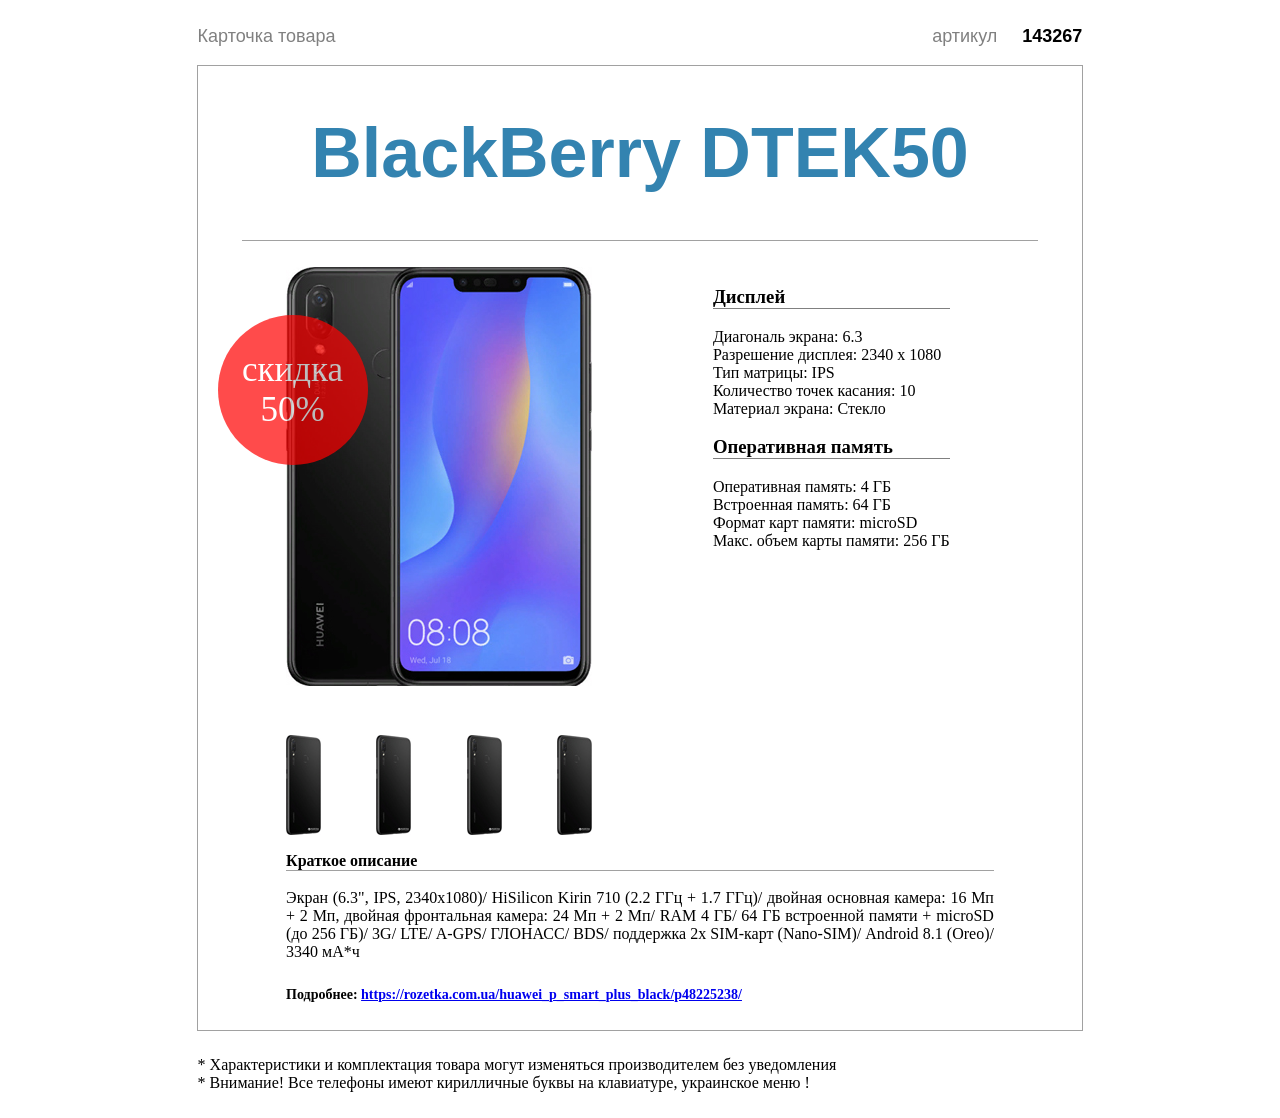
==== index.html @ fee3859b "Add files via upload" ====
<!DOCTYPE html>
<html lang="en">
<head>
    <meta charset="UTF-8">
    <title>Title</title>
    <link rel="stylesheet" href="style3.css">
</head>
<body>
<div class="header">
    <P>Карточка товара
    </P>

    <P>артикул <span>143267</span>
    </P>
</div>

<div class="main">
    <div class="title">
        <h1>BlackBerry DTEK50
        </h1>
    </div>
    <div class="info">

        <div class="slider">
             <img src="img/main-img.jpg" alt="main-img" height="419" width="306"/>
        </div>

        <div class="characteristics">
            <h3>Дисплей
            </h3>
             <p>
            Диагональ экрана: 6.3<br>
            Разрешение дисплея: 2340 x 1080<br>
            Тип матрицы: IPS<br>
            Количество точек касания: 10<br>
            Материал экрана: Стекло<br>
             </p>
             <h3>Оперативная память
            </h3>
             <p>Оперативная память: 4 ГБ<br>
            Встроенная память: 64 ГБ<br>
            Формат карт памяти: microSD<br>
            Макс. объем карты памяти: 256 ГБ<br>
            </p>
        </div>
    </div>

    <div class="slider-img">

        <img src="img/slider1.jpg" alt="slider1" height="100" width="35"/>
        <img src="img/slider2.jpg" alt="slider2" height="100" width="35"/>
        <img src="img/slider3.jpg" alt="slider3" height="100" width="35"/>
        <img src="img/slider4.jpg" alt="slider4" height="100" width="35"/>
    </div>
    <div class="description">
        <h4>Краткое описание
        </h4>
        <p>Экран (6.3", IPS, 2340x1080)/ HiSilicon Kirin 710 (2.2 ГГц + 1.7 ГГц)/ двойная основная
            камера: 16 Мп + 2 Мп, двойная фронтальная камера: 24 Мп + 2 Мп/ RAM 4 ГБ/ 64 ГБ
            встроенной памяти + microSD (до 256 ГБ)/ 3G/ LTE/ A-GPS/ ГЛОНАСС/ BDS/ поддержка
            2х SIM-карт (Nano-SIM)/ Android 8.1 (Oreo)/ 3340 мА*ч
        </p>
        <h6>Подробнее: <a href="https://rozetka.com.ua/huawei_p_smart_plus_black/p48225238/">https://rozetka.com.ua/huawei_p_smart_plus_black/p48225238/
            </a>
        </h6>
    </div>

        <div id="circle">
            <p>cкидка<br>
                50%
            </p>

        </div>





</div>

<div class="footer">
    <p>* Характеристики и комплектация товара могут изменяться производителем без уведомления<br>
        * Внимание! Все телефоны имеют кирилличные буквы на клавиатуре, украинское меню !</p>
</div>
</body>
</html>
---- style3.css ----
.header{
    color: gray;
    font-family: Arial, sans-serif;
    font-size: 18px;
    font-weight: normal;
    margin: 0 auto;
    display: flex;
    justify-content: space-between;
    width: 70%;
}
span{
    color: black;
    font-weight: bold;
    margin-left: 20px;

}
.main{
    border: solid 1px #a1a1a1;
    width: 70%;
    margin: 0 auto;
}
.title {
    color: #3383b0;
    font-family: Arial, sans-serif;
    font-size: 35px;
    font-weight: bold;
    text-align: center;
    border-bottom: #a1a1a1 solid 1px;
    margin:0 5% 3% 5%;
    padding-bottom: 0;
}
.info{
    display: flex;
    flex-wrap: nowrap;
    justify-content: space-between;
    margin: 0 15% 5% 10%;
}
.characteristics{
    padding-left: 5%;
}
h3 {
    border-bottom: solid 1px grey;
    font-weight: bold;
}
.slider-img{
    width: 306px;
    margin:0 0 0 10%;
    display: flex;
    justify-content: space-between;
}
.description h4{
    text-align: left;
    margin: 2% 10%;
    border-bottom: #a1a1a1 solid 1px;
}
.description p{
    text-align: justify;
    margin: 0 10%;
}
.description h6{
    margin: 3% 10%;
    font-size: 14px;
}
#circle{
    background-color: red;
    opacity: 0.7;
    border-radius: 50%;
    width: 150px;
    height: 150px;
    position: absolute;
    top: 35%;
    left: 17%;
}
#circle p{
    color:white;
    font-size: 35px;
    text-align: center;
}
.body{
    position: relative;
}
.footer {
    margin: 2% 15%;
}
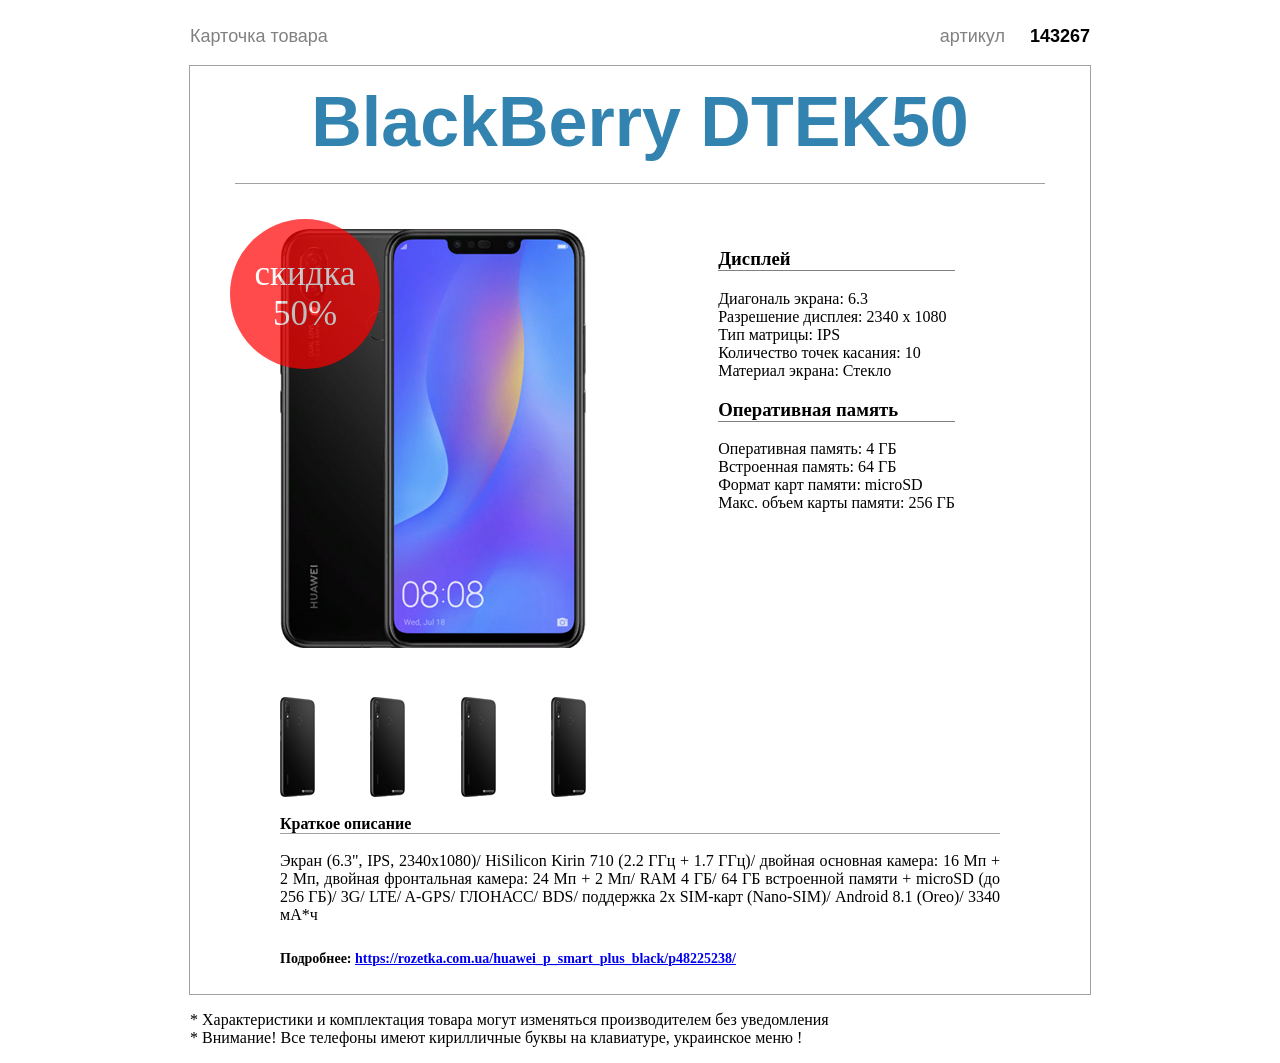
==== commit 58b4bd6c: "Add files via upload" ====
--- a/index.html
+++ b/index.html
@@ -20,7 +20,11 @@
         </h1>
     </div>
     <div class="info">
-
+        <div id="circle">
+            <p>cкидка<br>
+                50%
+            </p>
+        </div>
         <div class="slider">
              <img src="img/main-img.jpg" alt="main-img" height="419" width="306"/>
         </div>
@@ -65,17 +69,6 @@
         </h6>
     </div>
 
-        <div id="circle">
-            <p>cкидка<br>
-                50%
-            </p>
-
-        </div>
-
-
-
-
-
 </div>
 
 <div class="footer">
--- a/style3.css
+++ b/style3.css
@@ -6,18 +6,22 @@
     margin: 0 auto;
     display: flex;
     justify-content: space-between;
-    width: 70%;
+    width: 900px;
 }
-span{
+span {
     color: black;
     font-weight: bold;
     margin-left: 20px;
+}
 
+h1 {
+    margin: 2% auto;
 }
+
 .main{
     border: solid 1px #a1a1a1;
-    width: 70%;
     margin: 0 auto;
+    width: 900px;
 }
 .title {
     color: #3383b0;
@@ -27,13 +31,14 @@
     text-align: center;
     border-bottom: #a1a1a1 solid 1px;
     margin:0 5% 3% 5%;
-    padding-bottom: 0;
+    padding-bottom: 5px;
 }
 .info{
     display: flex;
     flex-wrap: nowrap;
     justify-content: space-between;
-    margin: 0 15% 5% 10%;
+    margin: 5% 15% 5% 10%;
+    position: relative;
 }
 .characteristics{
     padding-left: 5%;
@@ -47,11 +52,13 @@
     margin:0 0 0 10%;
     display: flex;
     justify-content: space-between;
+
 }
 .description h4{
     text-align: left;
     margin: 2% 10%;
     border-bottom: #a1a1a1 solid 1px;
+
 }
 .description p{
     text-align: justify;
@@ -68,17 +75,16 @@
     width: 150px;
     height: 150px;
     position: absolute;
-    top: 35%;
-    left: 17%;
+    top: -10px;
+    left: -50px;
 }
 #circle p{
     color:white;
     font-size: 35px;
     text-align: center;
-}
-.body{
-    position: relative;
+
 }
 .footer {
-    margin: 2% 15%;
+    margin: 0 auto;
+    width: 900px;
 }
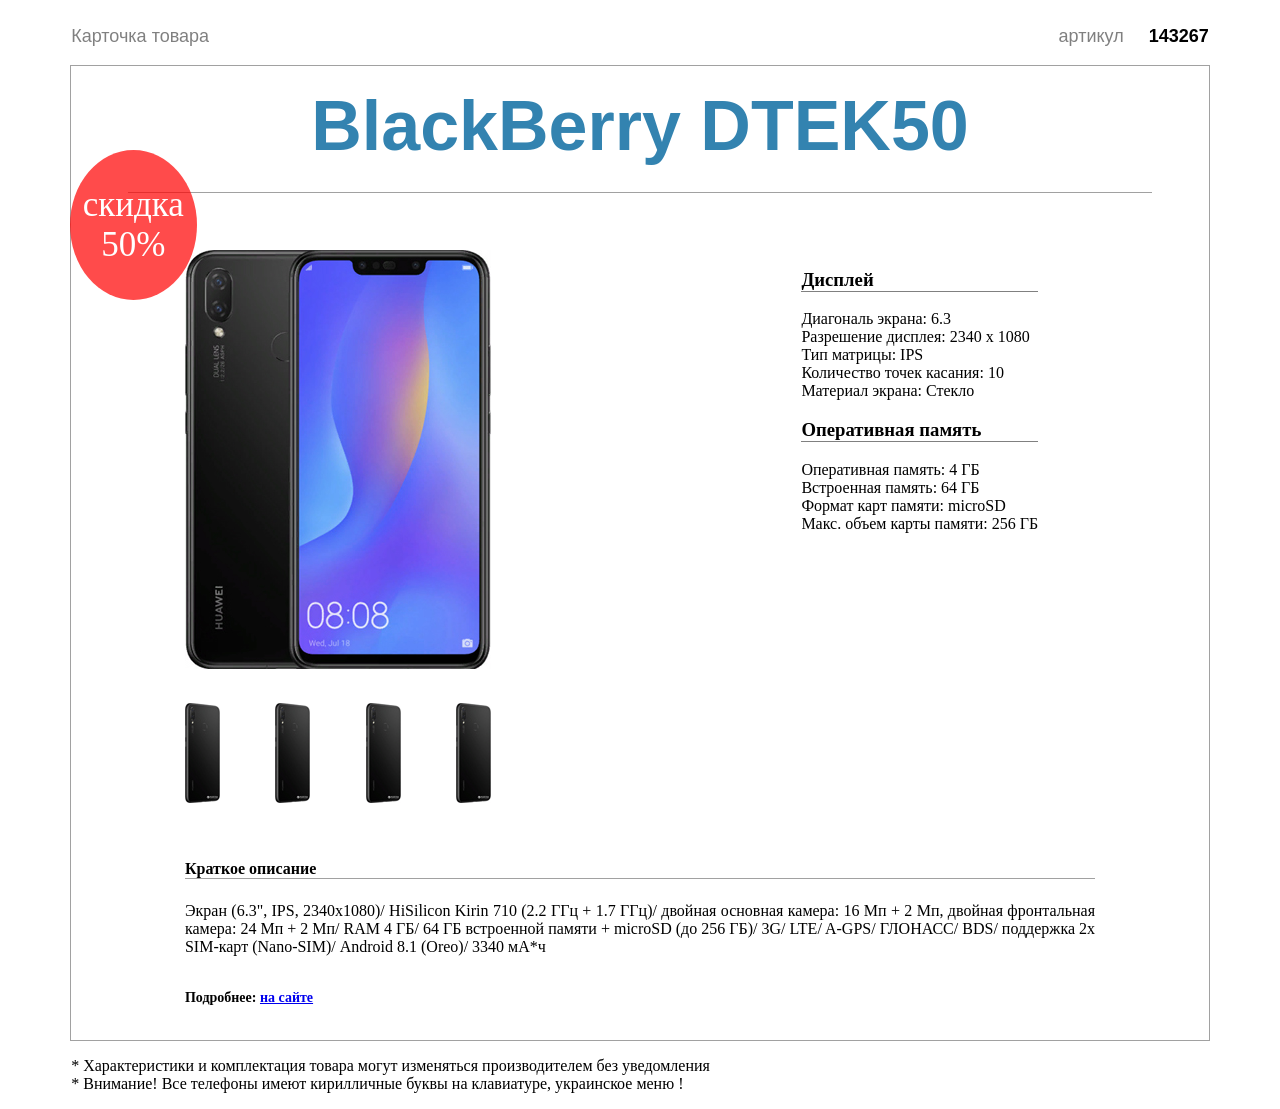
==== commit a29ce037: "Add files via upload" ====
--- a/index.html
+++ b/index.html
@@ -2,6 +2,7 @@
 <html lang="en">
 <head>
     <meta charset="UTF-8">
+    <meta name="viewport" content="width=device-width, initial-scale=1.0">
     <title>Title</title>
     <link rel="stylesheet" href="style3.css">
 </head>
@@ -9,7 +10,6 @@
 <div class="header">
     <P>Карточка товара
     </P>
-
     <P>артикул <span>143267</span>
     </P>
 </div>
@@ -25,37 +25,39 @@
                 50%
             </p>
         </div>
-        <div class="slider">
-             <img src="img/main-img.jpg" alt="main-img" height="419" width="306"/>
-        </div>
-
-        <div class="characteristics">
-            <h3>Дисплей
-            </h3>
-             <p>
-            Диагональ экрана: 6.3<br>
-            Разрешение дисплея: 2340 x 1080<br>
-            Тип матрицы: IPS<br>
-            Количество точек касания: 10<br>
-            Материал экрана: Стекло<br>
-             </p>
-             <h3>Оперативная память
-            </h3>
-             <p>Оперативная память: 4 ГБ<br>
-            Встроенная память: 64 ГБ<br>
-            Формат карт памяти: microSD<br>
-            Макс. объем карты памяти: 256 ГБ<br>
-            </p>
+        <div class="information">
+            <div class="foto">
+                <div class="slider">
+                    <img src="img/main-img.jpg" alt="main-img" height="90%" width="100%"/>
+                </div>
+                <div class="slider-img">
+                    <img src="img/slider1.jpg" alt="slider1" height="100" width="35"/>
+                    <img src="img/slider2.jpg" alt="slider2" height="100" width="35"/>
+                    <img src="img/slider3.jpg" alt="slider3" height="100" width="35"/>
+                    <img src="img/slider4.jpg" alt="slider4" height="100" width="35"/>
+                </div>
+            </div>
+            <div class="characteristics">
+                <h3>Дисплей
+                </h3>
+                <p>
+                    Диагональ экрана: 6.3<br>
+                    Разрешение дисплея: 2340 x 1080<br>
+                    Тип матрицы: IPS<br>
+                    Количество точек касания: 10<br>
+                    Материал экрана: Стекло<br>
+                </p>
+                <h3>Оперативная память
+                </h3>
+                <p>Оперативная память: 4 ГБ<br>
+                    Встроенная память: 64 ГБ<br>
+                    Формат карт памяти: microSD<br>
+                    Макс. объем карты памяти: 256 ГБ<br>
+                </p>
+            </div>
         </div>
     </div>
 
-    <div class="slider-img">
-
-        <img src="img/slider1.jpg" alt="slider1" height="100" width="35"/>
-        <img src="img/slider2.jpg" alt="slider2" height="100" width="35"/>
-        <img src="img/slider3.jpg" alt="slider3" height="100" width="35"/>
-        <img src="img/slider4.jpg" alt="slider4" height="100" width="35"/>
-    </div>
     <div class="description">
         <h4>Краткое описание
         </h4>
@@ -64,11 +66,10 @@
             встроенной памяти + microSD (до 256 ГБ)/ 3G/ LTE/ A-GPS/ ГЛОНАСС/ BDS/ поддержка
             2х SIM-карт (Nano-SIM)/ Android 8.1 (Oreo)/ 3340 мА*ч
         </p>
-        <h6>Подробнее: <a href="https://rozetka.com.ua/huawei_p_smart_plus_black/p48225238/">https://rozetka.com.ua/huawei_p_smart_plus_black/p48225238/
+        <h6>Подробнее: <a href="https://rozetka.com.ua/huawei_p_smart_plus_black/p48225238/">на сайте
             </a>
         </h6>
     </div>
-
 </div>
 
 <div class="footer">
--- a/style3.css
+++ b/style3.css
@@ -1,3 +1,4 @@
+
 .header{
     color: gray;
     font-family: Arial, sans-serif;
@@ -6,7 +7,8 @@
     margin: 0 auto;
     display: flex;
     justify-content: space-between;
-    width: 900px;
+    width: 90%;
+    height: auto;
 }
 span {
     color: black;
@@ -21,7 +23,7 @@
 .main{
     border: solid 1px #a1a1a1;
     margin: 0 auto;
-    width: 900px;
+    width: 90%;
 }
 .title {
     color: #3383b0;
@@ -33,12 +35,37 @@
     margin:0 5% 3% 5%;
     padding-bottom: 5px;
 }
-.info{
+.title:hover{
+    text-shadow: 3px 3px #ffefc5;
+}
+#circle{
+    background-color: red;
+    opacity: 0.7;
+    border-radius: 50%;
+    padding: 0 1%;
+    position: absolute;
+    left:70px;
+    top: 150px;
+    z-index: 5;
+}
+#circle p{
+    color:white;
+    font-size: 35px;
+    text-align: center;
+}
+.foto{
+    position: relative;
+}
+.information{
     display: flex;
     flex-wrap: nowrap;
     justify-content: space-between;
     margin: 5% 15% 5% 10%;
-    position: relative;
+}
+.slider-img{
+    padding-top: 10%;
+    display: flex;
+    justify-content: space-between;
 }
 .characteristics{
     padding-left: 5%;
@@ -46,13 +73,6 @@
 h3 {
     border-bottom: solid 1px grey;
     font-weight: bold;
-}
-.slider-img{
-    width: 306px;
-    margin:0 0 0 10%;
-    display: flex;
-    justify-content: space-between;
-
 }
 .description h4{
     text-align: left;
@@ -68,23 +88,29 @@
     margin: 3% 10%;
     font-size: 14px;
 }
-#circle{
-    background-color: red;
-    opacity: 0.7;
-    border-radius: 50%;
-    width: 150px;
-    height: 150px;
-    position: absolute;
-    top: -10px;
-    left: -50px;
-}
-#circle p{
-    color:white;
-    font-size: 35px;
-    text-align: center;
-
+.description:hover{
+    background-color: #23fff0;
 }
 .footer {
     margin: 0 auto;
-    width: 900px;
-}+    width: 90%;
+}
+@media screen and (max-width : 320px){
+    .header{
+        font-size: 80%;
+    }
+    .title {
+     flex-wrap: wrap;
+     font-size: 80%;
+ }
+ .information{flex-direction: column}
+ #circle{
+     width: 30%;
+     height: auto;
+     left: 10%;
+     top:auto;
+     }
+#circle p{
+    font-size: 20px;
+}
+}
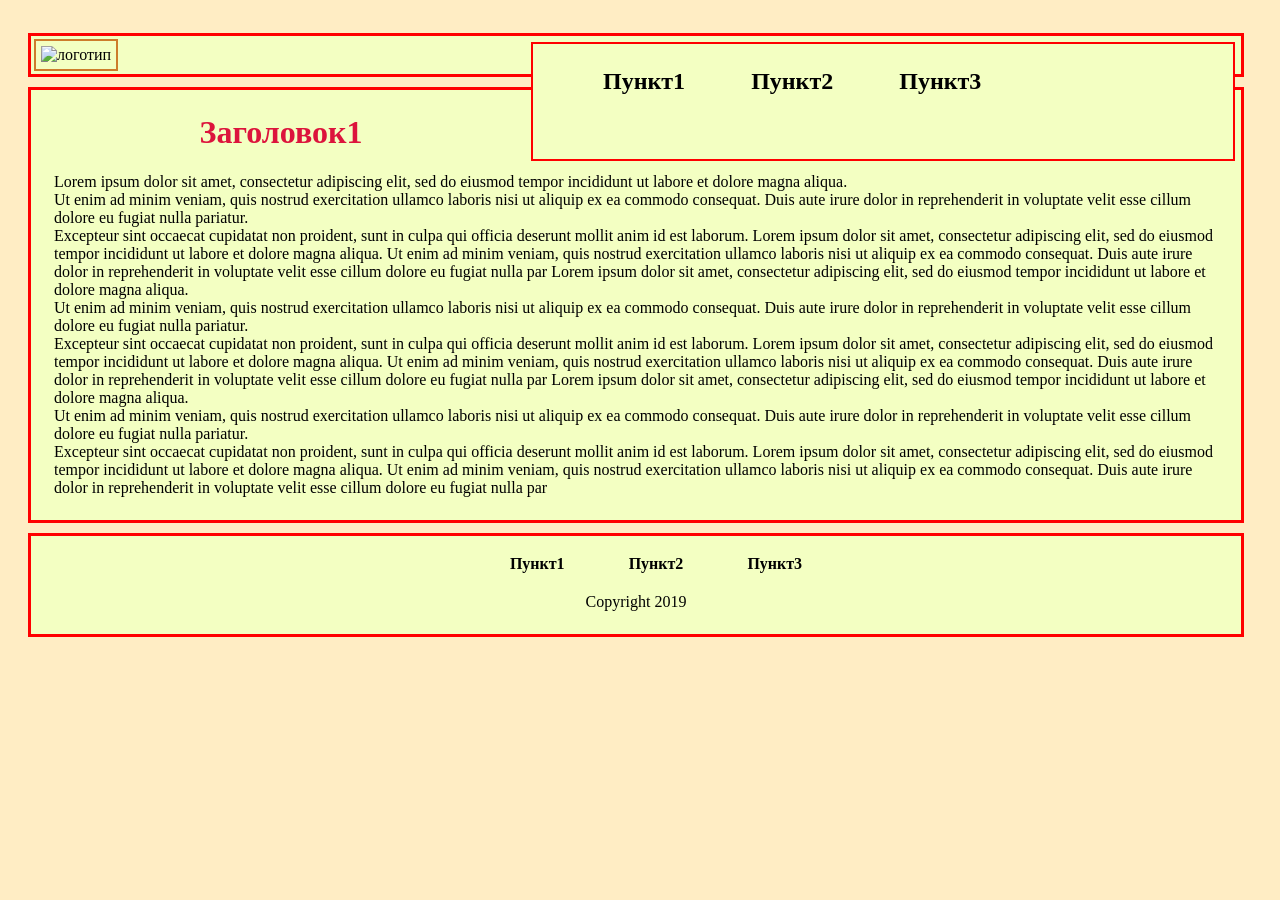
==== commit d19ace9a: "Add files via upload" ====
--- a/index.html
+++ b/index.html
@@ -2,79 +2,88 @@
 <html lang="en">
 <head>
     <meta charset="UTF-8">
-    <meta name="viewport" content="width=device-width, initial-scale=1.0">
     <title>Title</title>
-    <link rel="stylesheet" href="style3.css">
+    <link href="style.css" rel="stylesheet">
 </head>
 <body>
+
+
+
+
 <div class="header">
-    <P>Карточка товара
-    </P>
-    <P>артикул <span>143267</span>
-    </P>
+    <div class="logo">
+        <img src="img/img2.jpg" alt="логотип" height="100" width="100"/>
+    </div>
+       <div class="menu">
+           <ul>
+             <li>Пункт1</li>
+             <li>Пункт2</li>
+             <li>Пункт3</li>
+            </ul>
+       </div>
 </div>
+    <div class="main">
+        <h1>Заголовок1
+        </h1>
+        <p> Lorem ipsum dolor sit amet, consectetur adipiscing elit, sed do eiusmod
+            tempor incididunt ut labore et dolore magna aliqua. <br>
+            Ut enim ad minim veniam,
+            quis nostrud exercitation ullamco laboris nisi ut aliquip ex ea commodo consequat.
+            Duis aute irure dolor in reprehenderit in voluptate velit esse cillum dolore eu fugiat
+            nulla pariatur. <br>
+            Excepteur sint occaecat cupidatat non proident, sunt in culpa qui officia
+            deserunt mollit anim id est laborum. Lorem ipsum dolor sit amet, consectetur adipiscing elit, sed do eiusmod
+            tempor incididunt ut labore et dolore magna aliqua. Ut enim ad minim veniam,
+            quis nostrud exercitation ullamco laboris nisi ut aliquip ex ea commodo consequat.
+            Duis aute irure dolor in reprehenderit in voluptate velit esse cillum dolore eu fugiat
+            nulla par
+            Lorem ipsum dolor sit amet, consectetur adipiscing elit, sed do eiusmod
+            tempor incididunt ut labore et dolore magna aliqua. <br>
+            Ut enim ad minim veniam,
+            quis nostrud exercitation ullamco laboris nisi ut aliquip ex ea commodo consequat.
+            Duis aute irure dolor in reprehenderit in voluptate velit esse cillum dolore eu fugiat
+            nulla pariatur. <br>
+            Excepteur sint occaecat cupidatat non proident, sunt in culpa qui officia
+            deserunt mollit anim id est laborum. Lorem ipsum dolor sit amet, consectetur adipiscing elit, sed do eiusmod
+            tempor incididunt ut labore et dolore magna aliqua. Ut enim ad minim veniam,
+            quis nostrud exercitation ullamco laboris nisi ut aliquip ex ea commodo consequat.
+            Duis aute irure dolor in reprehenderit in voluptate velit esse cillum dolore eu fugiat
+            nulla par
+            Lorem ipsum dolor sit amet, consectetur adipiscing elit, sed do eiusmod
+            tempor incididunt ut labore et dolore magna aliqua. <br>
+            Ut enim ad minim veniam,
+            quis nostrud exercitation ullamco laboris nisi ut aliquip ex ea commodo consequat.
+            Duis aute irure dolor in reprehenderit in voluptate velit esse cillum dolore eu fugiat
+            nulla pariatur. <br>
+            Excepteur sint occaecat cupidatat non proident, sunt in culpa qui officia
+            deserunt mollit anim id est laborum. Lorem ipsum dolor sit amet, consectetur adipiscing elit, sed do eiusmod
+            tempor incididunt ut labore et dolore magna aliqua. Ut enim ad minim veniam,
+            quis nostrud exercitation ullamco laboris nisi ut aliquip ex ea commodo consequat.
+            Duis aute irure dolor in reprehenderit in voluptate velit esse cillum dolore eu fugiat
+            nulla par
 
-<div class="main">
-    <div class="title">
-        <h1>BlackBerry DTEK50
-        </h1>
+
+        </p>
     </div>
-    <div class="info">
-        <div id="circle">
-            <p>cкидка<br>
-                50%
-            </p>
-        </div>
-        <div class="information">
-            <div class="foto">
-                <div class="slider">
-                    <img src="img/main-img.jpg" alt="main-img" height="90%" width="100%"/>
-                </div>
-                <div class="slider-img">
-                    <img src="img/slider1.jpg" alt="slider1" height="100" width="35"/>
-                    <img src="img/slider2.jpg" alt="slider2" height="100" width="35"/>
-                    <img src="img/slider3.jpg" alt="slider3" height="100" width="35"/>
-                    <img src="img/slider4.jpg" alt="slider4" height="100" width="35"/>
-                </div>
-            </div>
-            <div class="characteristics">
-                <h3>Дисплей
-                </h3>
-                <p>
-                    Диагональ экрана: 6.3<br>
-                    Разрешение дисплея: 2340 x 1080<br>
-                    Тип матрицы: IPS<br>
-                    Количество точек касания: 10<br>
-                    Материал экрана: Стекло<br>
-                </p>
-                <h3>Оперативная память
-                </h3>
-                <p>Оперативная память: 4 ГБ<br>
-                    Встроенная память: 64 ГБ<br>
-                    Формат карт памяти: microSD<br>
-                    Макс. объем карты памяти: 256 ГБ<br>
-                </p>
-            </div>
-        </div>
+    <div class="footer">
+        <ul>
+            <li>Пункт1</li>
+            <li>Пункт2</li>
+            <li>Пункт3</li>
+        </ul>
+        <p>Copyright 2019
+        </p>
     </div>
 
-    <div class="description">
-        <h4>Краткое описание
-        </h4>
-        <p>Экран (6.3", IPS, 2340x1080)/ HiSilicon Kirin 710 (2.2 ГГц + 1.7 ГГц)/ двойная основная
-            камера: 16 Мп + 2 Мп, двойная фронтальная камера: 24 Мп + 2 Мп/ RAM 4 ГБ/ 64 ГБ
-            встроенной памяти + microSD (до 256 ГБ)/ 3G/ LTE/ A-GPS/ ГЛОНАСС/ BDS/ поддержка
-            2х SIM-карт (Nano-SIM)/ Android 8.1 (Oreo)/ 3340 мА*ч
-        </p>
-        <h6>Подробнее: <a href="https://rozetka.com.ua/huawei_p_smart_plus_black/p48225238/">на сайте
-            </a>
-        </h6>
-    </div>
-</div>
 
-<div class="footer">
-    <p>* Характеристики и комплектация товара могут изменяться производителем без уведомления<br>
-        * Внимание! Все телефоны имеют кирилличные буквы на клавиатуре, украинское меню !</p>
-</div>
 </body>
-</html>+</html>
+
+
+<!--
+
+        <a href="https://www.youtube.com/" target="_blank">это ссылка на ютуб</a>
+    <img src="img/img1.jpg"/>
+
+
+    -->
--- a/style.css
+++ b/style.css
@@ -0,0 +1,45 @@
+html{padding-top: 5px;}
+body{
+    width: 95%;
+    padding: 20px;
+    background-color: #ffedc4;
+}
+div{
+    background-color: #f3ffc2;
+}
+.header,.main,.footer{border: 3px solid red;
+                       padding: 3px;}
+.logo img{
+    border: 2px solid #cd7c2b;
+    height: 110px;
+    width: 110px;
+    padding: 5px;
+text-align: center;
+}
+.main{
+    margin-top: 10px;
+}
+.footer{
+    margin-top: 10px;
+text-align: center
+}
+
+h1{
+    text-align: center;
+    color: crimson;
+}
+p{
+    margin: 20px;
+}
+li{display: inline;
+    padding: 0 30px;
+font-weight: bold;}
+.logo{display: inline-block;}
+.menu{display: inline-block;
+    float: right;
+    margin: 3px;
+    border: 2px solid red;
+    font-size: 24px;
+    height: 115px;
+    width: 700px;}
+
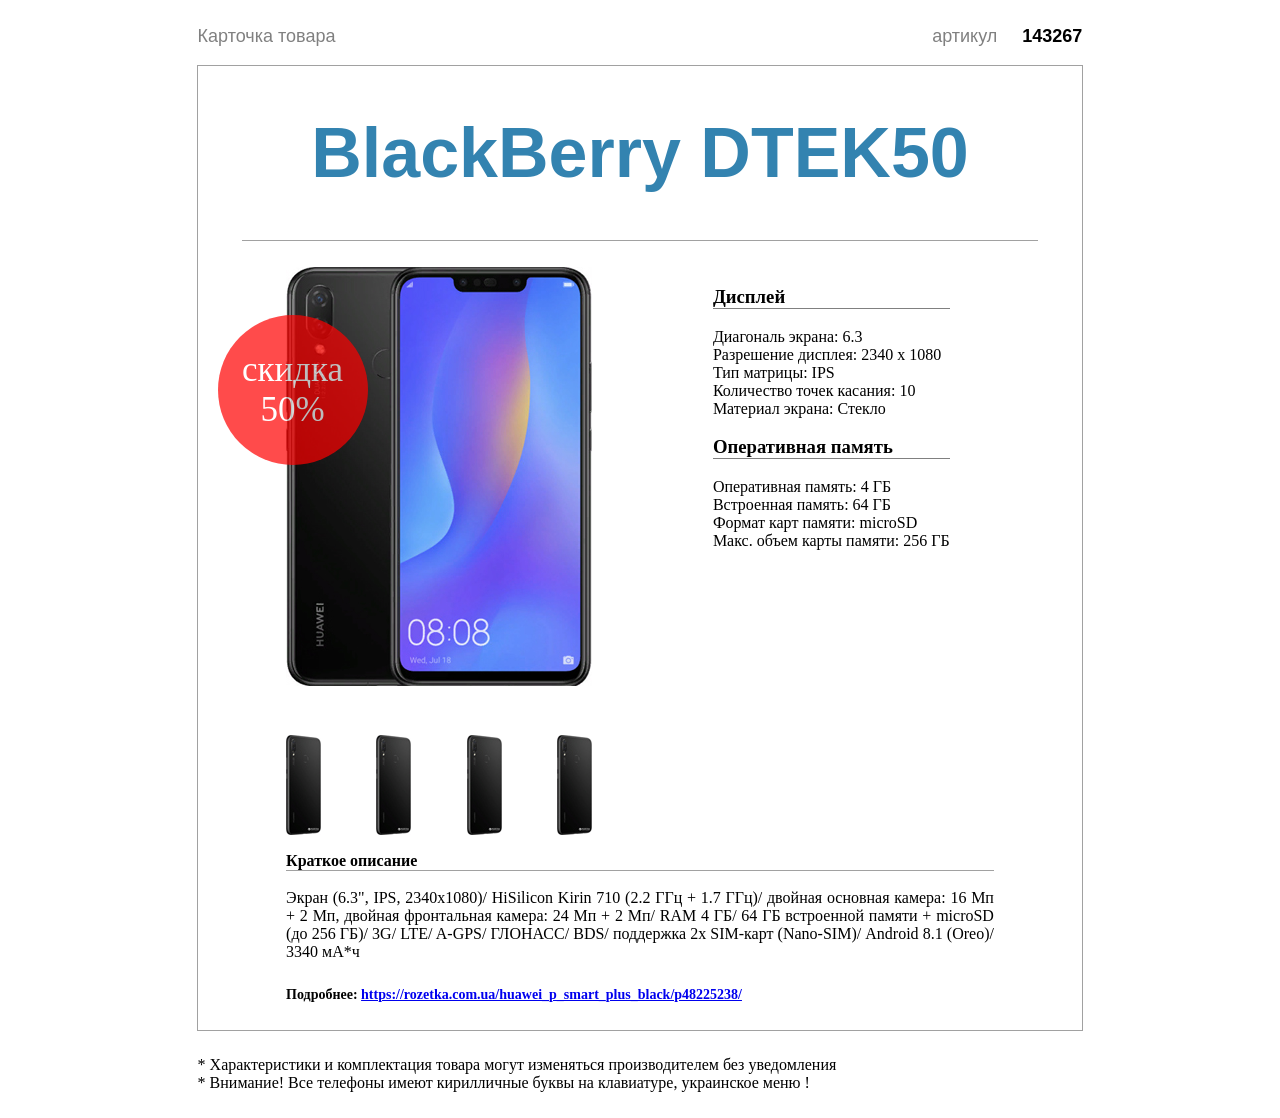
==== commit 70083cdd: "Add files via upload" ====
--- a/index.html
+++ b/index.html
@@ -3,87 +3,84 @@
 <head>
     <meta charset="UTF-8">
     <title>Title</title>
-    <link href="style.css" rel="stylesheet">
+    <link rel="stylesheet" href="style3.css">
 </head>
 <body>
+<div class="header">
+    <P>Карточка товара
+    </P>
+
+    <P>артикул <span>143267</span>
+    </P>
+</div>
+
+<div class="main">
+    <div class="title">
+        <h1>BlackBerry DTEK50
+        </h1>
+    </div>
+    <div class="info">
+
+        <div class="slider">
+             <img src="img/main-img.jpg" alt="main-img" height="419" width="306"/>
+        </div>
+
+        <div class="characteristics">
+            <h3>Дисплей
+            </h3>
+             <p>
+            Диагональ экрана: 6.3<br>
+            Разрешение дисплея: 2340 x 1080<br>
+            Тип матрицы: IPS<br>
+            Количество точек касания: 10<br>
+            Материал экрана: Стекло<br>
+             </p>
+             <h3>Оперативная память
+            </h3>
+             <p>Оперативная память: 4 ГБ<br>
+            Встроенная память: 64 ГБ<br>
+            Формат карт памяти: microSD<br>
+            Макс. объем карты памяти: 256 ГБ<br>
+            </p>
+        </div>
+    </div>
+
+    <div class="slider-img">
+
+        <img src="img/slider1.jpg" alt="slider1" height="100" width="35"/>
+        <img src="img/slider2.jpg" alt="slider2" height="100" width="35"/>
+        <img src="img/slider3.jpg" alt="slider3" height="100" width="35"/>
+        <img src="img/slider4.jpg" alt="slider4" height="100" width="35"/>
+    </div>
+    <div class="description">
+        <h4>Краткое описание
+        </h4>
+        <p>Экран (6.3", IPS, 2340x1080)/ HiSilicon Kirin 710 (2.2 ГГц + 1.7 ГГц)/ двойная основная
+            камера: 16 Мп + 2 Мп, двойная фронтальная камера: 24 Мп + 2 Мп/ RAM 4 ГБ/ 64 ГБ
+            встроенной памяти + microSD (до 256 ГБ)/ 3G/ LTE/ A-GPS/ ГЛОНАСС/ BDS/ поддержка
+            2х SIM-карт (Nano-SIM)/ Android 8.1 (Oreo)/ 3340 мА*ч
+        </p>
+        <h6>Подробнее: <a href="https://rozetka.com.ua/huawei_p_smart_plus_black/p48225238/">https://rozetka.com.ua/huawei_p_smart_plus_black/p48225238/
+            </a>
+        </h6>
+    </div>
+
+        <div id="circle">
+            <p>cкидка<br>
+                50%
+            </p>
+
+        </div>
 
 
 
 
-<div class="header">
-    <div class="logo">
-        <img src="img/img2.jpg" alt="логотип" height="100" width="100"/>
-    </div>
-       <div class="menu">
-           <ul>
-             <li>Пункт1</li>
-             <li>Пункт2</li>
-             <li>Пункт3</li>
-            </ul>
-       </div>
+
 </div>
-    <div class="main">
-        <h1>Заголовок1
-        </h1>
-        <p> Lorem ipsum dolor sit amet, consectetur adipiscing elit, sed do eiusmod
-            tempor incididunt ut labore et dolore magna aliqua. <br>
-            Ut enim ad minim veniam,
-            quis nostrud exercitation ullamco laboris nisi ut aliquip ex ea commodo consequat.
-            Duis aute irure dolor in reprehenderit in voluptate velit esse cillum dolore eu fugiat
-            nulla pariatur. <br>
-            Excepteur sint occaecat cupidatat non proident, sunt in culpa qui officia
-            deserunt mollit anim id est laborum. Lorem ipsum dolor sit amet, consectetur adipiscing elit, sed do eiusmod
-            tempor incididunt ut labore et dolore magna aliqua. Ut enim ad minim veniam,
-            quis nostrud exercitation ullamco laboris nisi ut aliquip ex ea commodo consequat.
-            Duis aute irure dolor in reprehenderit in voluptate velit esse cillum dolore eu fugiat
-            nulla par
-            Lorem ipsum dolor sit amet, consectetur adipiscing elit, sed do eiusmod
-            tempor incididunt ut labore et dolore magna aliqua. <br>
-            Ut enim ad minim veniam,
-            quis nostrud exercitation ullamco laboris nisi ut aliquip ex ea commodo consequat.
-            Duis aute irure dolor in reprehenderit in voluptate velit esse cillum dolore eu fugiat
-            nulla pariatur. <br>
-            Excepteur sint occaecat cupidatat non proident, sunt in culpa qui officia
-            deserunt mollit anim id est laborum. Lorem ipsum dolor sit amet, consectetur adipiscing elit, sed do eiusmod
-            tempor incididunt ut labore et dolore magna aliqua. Ut enim ad minim veniam,
-            quis nostrud exercitation ullamco laboris nisi ut aliquip ex ea commodo consequat.
-            Duis aute irure dolor in reprehenderit in voluptate velit esse cillum dolore eu fugiat
-            nulla par
-            Lorem ipsum dolor sit amet, consectetur adipiscing elit, sed do eiusmod
-            tempor incididunt ut labore et dolore magna aliqua. <br>
-            Ut enim ad minim veniam,
-            quis nostrud exercitation ullamco laboris nisi ut aliquip ex ea commodo consequat.
-            Duis aute irure dolor in reprehenderit in voluptate velit esse cillum dolore eu fugiat
-            nulla pariatur. <br>
-            Excepteur sint occaecat cupidatat non proident, sunt in culpa qui officia
-            deserunt mollit anim id est laborum. Lorem ipsum dolor sit amet, consectetur adipiscing elit, sed do eiusmod
-            tempor incididunt ut labore et dolore magna aliqua. Ut enim ad minim veniam,
-            quis nostrud exercitation ullamco laboris nisi ut aliquip ex ea commodo consequat.
-            Duis aute irure dolor in reprehenderit in voluptate velit esse cillum dolore eu fugiat
-            nulla par
 
-
-        </p>
-    </div>
-    <div class="footer">
-        <ul>
-            <li>Пункт1</li>
-            <li>Пункт2</li>
-            <li>Пункт3</li>
-        </ul>
-        <p>Copyright 2019
-        </p>
-    </div>
-
-
+<div class="footer">
+    <p>* Характеристики и комплектация товара могут изменяться производителем без уведомления<br>
+        * Внимание! Все телефоны имеют кирилличные буквы на клавиатуре, украинское меню !</p>
+</div>
 </body>
-</html>
-
-
-<!--
-
-        <a href="https://www.youtube.com/" target="_blank">это ссылка на ютуб</a>
-    <img src="img/img1.jpg"/>
-
-
-    -->+</html>
--- a/style3.css
+++ b/style3.css
@@ -0,0 +1,84 @@
+.header{
+    color: gray;
+    font-family: Arial, sans-serif;
+    font-size: 18px;
+    font-weight: normal;
+    margin: 0 auto;
+    display: flex;
+    justify-content: space-between;
+    width: 70%;
+}
+span{
+    color: black;
+    font-weight: bold;
+    margin-left: 20px;
+
+}
+.main{
+    border: solid 1px #a1a1a1;
+    width: 70%;
+    margin: 0 auto;
+}
+.title {
+    color: #3383b0;
+    font-family: Arial, sans-serif;
+    font-size: 35px;
+    font-weight: bold;
+    text-align: center;
+    border-bottom: #a1a1a1 solid 1px;
+    margin:0 5% 3% 5%;
+    padding-bottom: 0;
+}
+.info{
+    display: flex;
+    flex-wrap: nowrap;
+    justify-content: space-between;
+    margin: 0 15% 5% 10%;
+}
+.characteristics{
+    padding-left: 5%;
+}
+h3 {
+    border-bottom: solid 1px grey;
+    font-weight: bold;
+}
+.slider-img{
+    width: 306px;
+    margin:0 0 0 10%;
+    display: flex;
+    justify-content: space-between;
+}
+.description h4{
+    text-align: left;
+    margin: 2% 10%;
+    border-bottom: #a1a1a1 solid 1px;
+}
+.description p{
+    text-align: justify;
+    margin: 0 10%;
+}
+.description h6{
+    margin: 3% 10%;
+    font-size: 14px;
+}
+#circle{
+    background-color: red;
+    opacity: 0.7;
+    border-radius: 50%;
+    width: 150px;
+    height: 150px;
+    position: absolute;
+    top: 35%;
+    left: 17%;
+}
+#circle p{
+    color:white;
+    font-size: 35px;
+    text-align: center;
+}
+.body{
+    position: relative;
+}
+.footer {
+    margin: 2% 15%;
+}
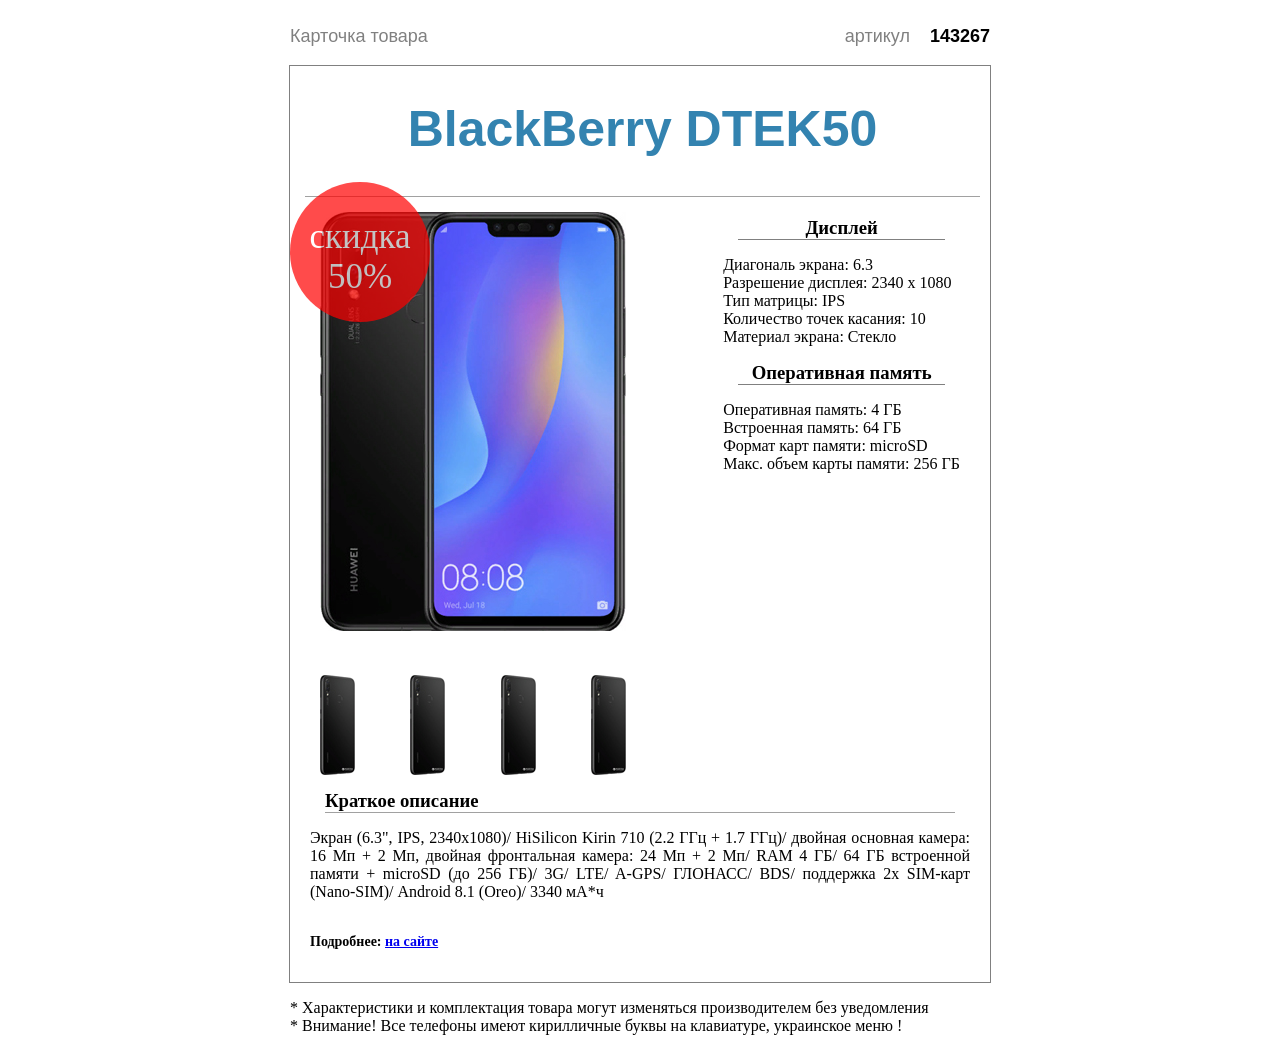
==== commit db714f46: "Add files via upload" ====
--- a/index.html
+++ b/index.html
@@ -2,6 +2,7 @@
 <html lang="en">
 <head>
     <meta charset="UTF-8">
+    <meta name="viewport" content="width=device-width, initial-scale=1.0">
     <title>Title</title>
     <link rel="stylesheet" href="style3.css">
 </head>
@@ -9,8 +10,7 @@
 <div class="header">
     <P>Карточка товара
     </P>
-
-    <P>артикул <span>143267</span>
+    <P>артикул<span>143267</span>
     </P>
 </div>
 
@@ -19,65 +19,52 @@
         <h1>BlackBerry DTEK50
         </h1>
     </div>
-    <div class="info">
-
-        <div class="slider">
-             <img src="img/main-img.jpg" alt="main-img" height="419" width="306"/>
+    <div class="information">
+        <div class="foto">
+            <div class="slider">
+                <img class="bigPhoto" src="img/main-img.jpg" alt="main-img"/>
+                <div class="slider-img">
+                    <img src="img/slider1.jpg" alt="slider1"/>
+                    <img src="img/slider2.jpg" alt="slider2"/>
+                    <img src="img/slider3.jpg" alt="slider3"/>
+                    <img src="img/slider4.jpg" alt="slider4"/>
+                </div>
+                <div class="circle">
+                    <p>cкидка<br> 50%</p>
+                </div>
+            </div>
         </div>
-
         <div class="characteristics">
             <h3>Дисплей
             </h3>
-             <p>
-            Диагональ экрана: 6.3<br>
-            Разрешение дисплея: 2340 x 1080<br>
-            Тип матрицы: IPS<br>
-            Количество точек касания: 10<br>
-            Материал экрана: Стекло<br>
-             </p>
-             <h3>Оперативная память
+            <p>
+                Диагональ экрана: 6.3<br>
+                Разрешение дисплея: 2340 x 1080<br>
+                Тип матрицы: IPS<br>
+                Количество точек касания: 10<br>
+                Материал экрана: Стекло<br>
+            </p>
+            <h3>Оперативная память
             </h3>
-             <p>Оперативная память: 4 ГБ<br>
-            Встроенная память: 64 ГБ<br>
-            Формат карт памяти: microSD<br>
-            Макс. объем карты памяти: 256 ГБ<br>
+            <p>Оперативная память: 4 ГБ<br>
+                Встроенная память: 64 ГБ<br>
+                Формат карт памяти: microSD<br>
+                Макс. объем карты памяти: 256 ГБ<br>
             </p>
         </div>
     </div>
-
-    <div class="slider-img">
-
-        <img src="img/slider1.jpg" alt="slider1" height="100" width="35"/>
-        <img src="img/slider2.jpg" alt="slider2" height="100" width="35"/>
-        <img src="img/slider3.jpg" alt="slider3" height="100" width="35"/>
-        <img src="img/slider4.jpg" alt="slider4" height="100" width="35"/>
-    </div>
     <div class="description">
-        <h4>Краткое описание
-        </h4>
+        <h3>Краткое описание</h3>
         <p>Экран (6.3", IPS, 2340x1080)/ HiSilicon Kirin 710 (2.2 ГГц + 1.7 ГГц)/ двойная основная
             камера: 16 Мп + 2 Мп, двойная фронтальная камера: 24 Мп + 2 Мп/ RAM 4 ГБ/ 64 ГБ
             встроенной памяти + microSD (до 256 ГБ)/ 3G/ LTE/ A-GPS/ ГЛОНАСС/ BDS/ поддержка
             2х SIM-карт (Nano-SIM)/ Android 8.1 (Oreo)/ 3340 мА*ч
         </p>
-        <h6>Подробнее: <a href="https://rozetka.com.ua/huawei_p_smart_plus_black/p48225238/">https://rozetka.com.ua/huawei_p_smart_plus_black/p48225238/
+        <h6>Подробнее: <a href="https://rozetka.com.ua/huawei_p_smart_plus_black/p48225238/">на сайте
             </a>
         </h6>
     </div>
-
-        <div id="circle">
-            <p>cкидка<br>
-                50%
-            </p>
-
-        </div>
-
-
-
-
-
 </div>
-
 <div class="footer">
     <p>* Характеристики и комплектация товара могут изменяться производителем без уведомления<br>
         * Внимание! Все телефоны имеют кирилличные буквы на клавиатуре, украинское меню !</p>
--- a/style3.css
+++ b/style3.css
@@ -6,79 +6,147 @@
     margin: 0 auto;
     display: flex;
     justify-content: space-between;
-    width: 70%;
+    width: 700px;
+    height: auto;
 }
-span{
+span {
     color: black;
     font-weight: bold;
     margin-left: 20px;
-
 }
 .main{
-    border: solid 1px #a1a1a1;
-    width: 70%;
+    width: 700px;
     margin: 0 auto;
+    border: 1px solid grey;
 }
 .title {
     color: #3383b0;
     font-family: Arial, sans-serif;
-    font-size: 35px;
+    font-size: 25px;
     font-weight: bold;
     text-align: center;
     border-bottom: #a1a1a1 solid 1px;
-    margin:0 5% 3% 5%;
-    padding-bottom: 0;
+    margin:0 10px 5px 15px;
+    padding-bottom: 5px;
 }
-.info{
+.title:hover{
+    text-shadow: 5px 5px #ffe646;
+}
+.circle{
+    height:140px;
+    width: 140px;
+    background-color: red;
+    opacity: 0.7;
+    border-radius: 50%;
+    position: absolute;
+    z-index: 5;
+    left: -30px;
+    top: -30px;
+}
+.circle p{
+    color:white;
+    font-size: 35px;
+    text-align: center;
+}
+.foto{
+    position: relative;
+}
+.information{
     display: flex;
-    flex-wrap: nowrap;
     justify-content: space-between;
-    margin: 0 15% 5% 10%;
+    margin: 15px 30px;
+}
+.slider-img{
+    padding-top: 40px;
+    display: flex;
+    justify-content: space-between;
 }
 .characteristics{
-    padding-left: 5%;
+    padding-left: 10px;
 }
 h3 {
     border-bottom: solid 1px grey;
     font-weight: bold;
+    text-align: center;
+    margin: 5px 15px;
 }
-.slider-img{
-    width: 306px;
-    margin:0 0 0 10%;
-    display: flex;
-    justify-content: space-between;
+.description{
+    margin: 10px 20px;
 }
-.description h4{
+.description h3 {
     text-align: left;
-    margin: 2% 10%;
     border-bottom: #a1a1a1 solid 1px;
 }
 .description p{
     text-align: justify;
-    margin: 0 10%;
 }
 .description h6{
-    margin: 3% 10%;
     font-size: 14px;
 }
-#circle{
-    background-color: red;
-    opacity: 0.7;
-    border-radius: 50%;
-    width: 150px;
-    height: 150px;
-    position: absolute;
-    top: 35%;
-    left: 17%;
-}
-#circle p{
-    color:white;
-    font-size: 35px;
-    text-align: center;
-}
-.body{
-    position: relative;
+.description:hover{
+    background-color: #3383b0;
 }
 .footer {
-    margin: 2% 15%;
-}+    margin: 0 auto;
+    width: 700px;
+}
+@media screen and (max-width: 700px) {
+    .header, .main, .footer {
+        width: 96%;}
+}
+
+@media screen and (max-width: 600px) {
+    .header, .main, .footer {
+        width: 92%;
+    }
+    h1 {
+        font-size: 35px;
+    }
+    .information {
+        flex-direction: column;
+        margin: 0 auto;
+    }
+    .slider{
+        display: flex;
+        align-items: center;
+        flex-direction: column;
+    }
+    .bigPhoto {
+        width: 65%;
+        margin: 10px 15px;
+    }
+    .slider-img{
+        margin: auto 15px;
+        width: 65%;
+    }
+    .circle{
+        width: 130px;
+        height:130px;
+        left: 0;
+    }
+    .description h3{
+        text-align: center;
+    }
+}
+@media screen and (max-width: 420px){
+    .header{
+        font-size:13px;
+    }
+    .main{
+        border: none;
+        border-top: 1px solid grey;
+        border-bottom: 1px solid grey;
+    }
+    h1{
+        font-size: 25px;
+    }
+    .circle{
+        width: 110px;
+        height: 110px;
+    }
+    .circle p{
+        font-size: 25px;
+    }
+
+}
+
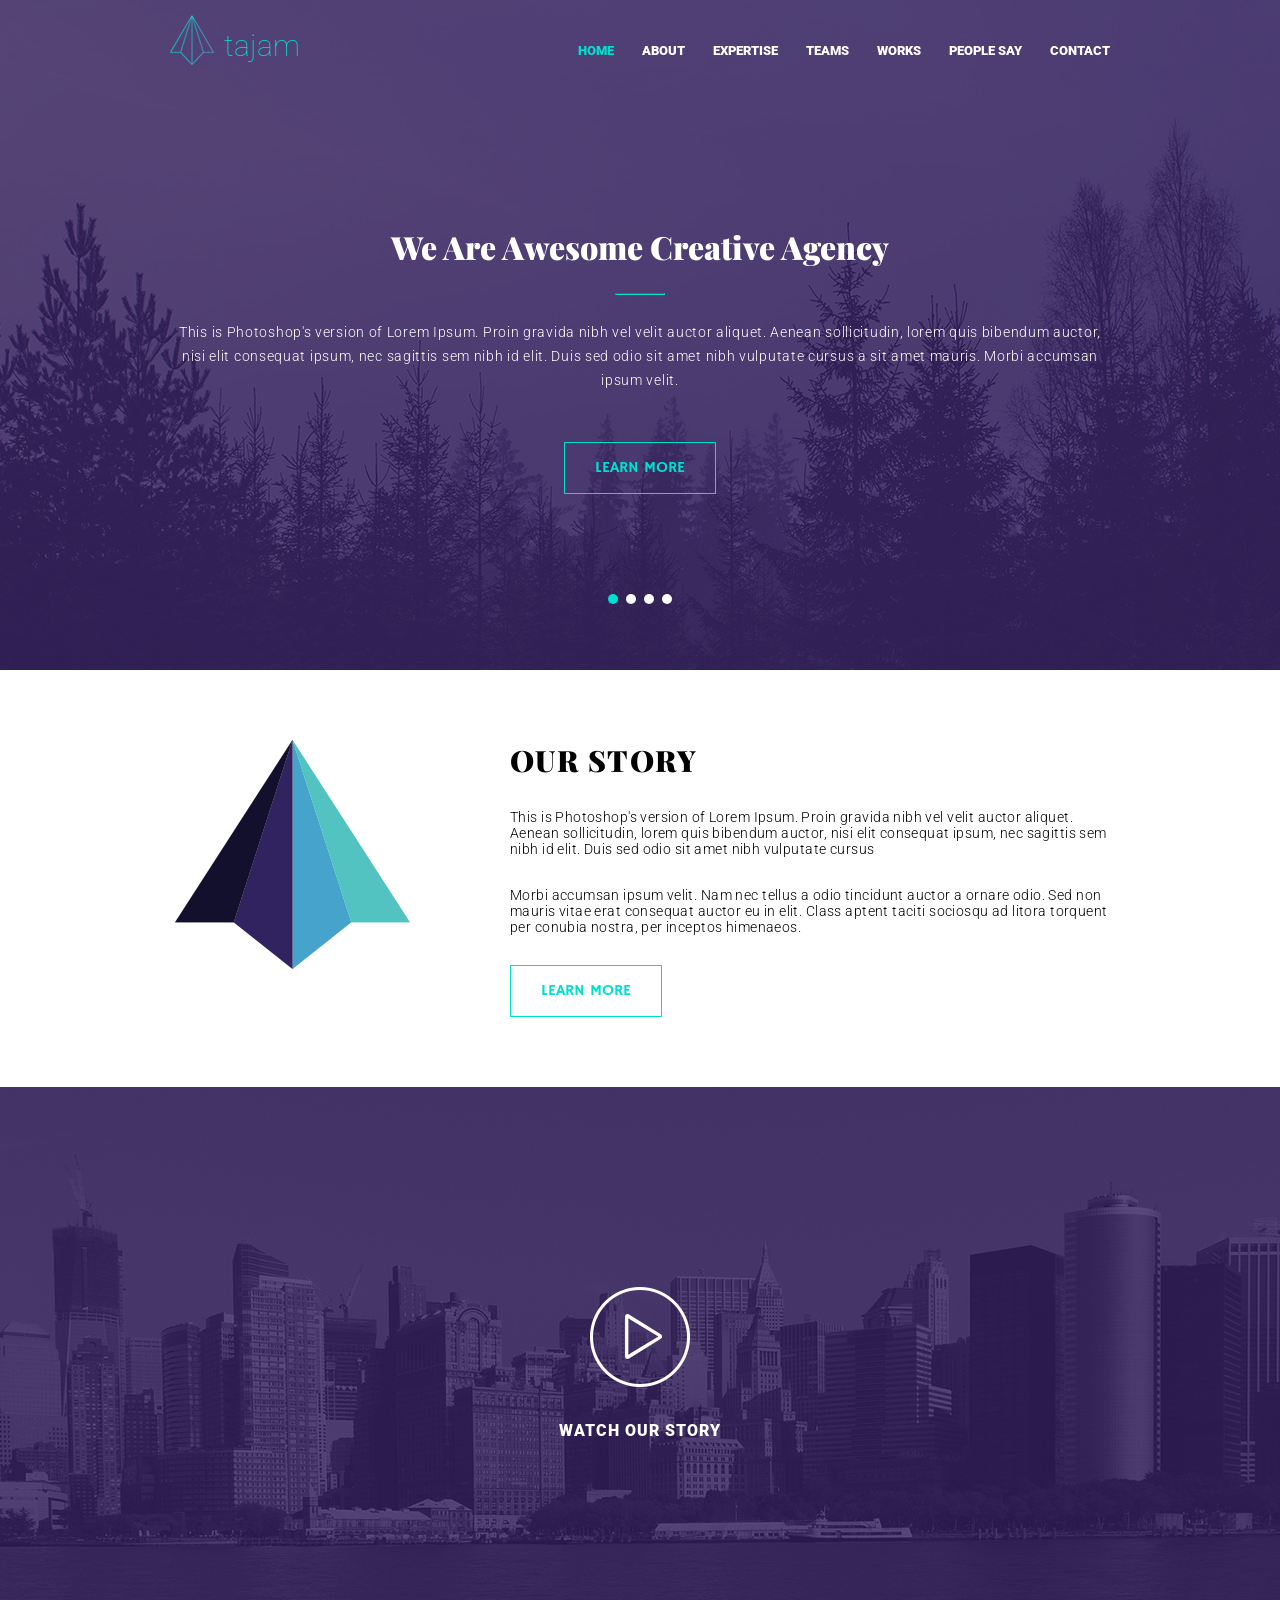
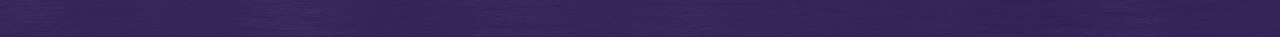
==== commit a1c05a84: "Add files via upload" ====
--- a/index.html
+++ b/index.html
@@ -3,71 +3,141 @@
 <head>
     <meta charset="UTF-8">
     <meta name="viewport" content="width=device-width, initial-scale=1.0">
-    <title>Title</title>
-    <link rel="stylesheet" href="style3.css">
+    <title>Project</title>
+    <link href="https://fonts.googleapis.com/css?family=Hammersmith+One|Playfair+Display:400,700,900|Roboto:100,300,400,900" rel="stylesheet">
+    <link rel="stylesheet" href="style.css">
+
 </head>
 <body>
-<div class="header">
-    <P>Карточка товара
-    </P>
-    <P>артикул<span>143267</span>
-    </P>
-</div>
+    <section class="siteSection siteSection-header">
+        <div class="backGround">
+            <div class="wrap">
+                <header class="mainHeader">
+                    <div class="mainHeader__logo">
+                        <img src="img/logo.png" height="50" width="44" alt="logo"/>
+                        <div class="textLogo">
+                            tajam
+                        </div>
+                        <!-- /.textLogo -->
+                    </div>
+                    <!-- /.mainHeader__logo -->
+                    <nav class="mainNav">
+                        <ul class="mainNav__items">
+                            <li class="mainNav__item mainNav__item-active">
+                               <a href="#">Home</a>
+                            </li>
+                            <li class="mainNav__item">
+                                <a href="#">About</a>
+                            </li>
+                            <li class="mainNav__item">
+                                <a href="#">Expertise</a>
+                            </li>
+                            <li class="mainNav__item">
+                                <a href="#">Teams</a>
+                            </li>
+                            <li class="mainNav__item">
+                                <a href="#">Works</a>
+                            </li>
+                            <li class="mainNav__item">
+                                <a href="#">People say</a>
+                            </li>
+                            <li class="mainNav__item">
+                                <a href="#">Contact</a>
+                            </li>
+                        </ul>
+                        <!--/.mainNav__items>-->
+                    </nav>
+                    <!--/.mainNav -->
+                 </header>
+                 <!-- /.mainHeader -->
+                <div class="slider slider-header">
+                    <h1 class="slider__title">We Are Awesome Creative Agency</h1>
+                    <hr class="slider__line">
+                    <p class="slider__text">This is Photoshop's version  of Lorem Ipsum.
+                        Proin gravida nibh vel velit auctor aliquet. Aenean
+                        sollicitudin, lorem
+                        quis bibendum auctor, nisi elit consequat ipsum, nec sagittis
+                        sem nibh id elit. Duis sed odio sit amet nibh
+                        vulputate cursus a sit amet mauris. Morbi accumsan ipsum velit.</p>
+                    <button class="slider__button">
+                        <a href="#">Learn more</a>
+                    </button>
+                    <nav class="dottedNav">
+                        <ul class="dottedNav__items">
+                            <li class="dottedNav__item dottedNav__item-active">
+                                <a href="#"> </a>
+                            </li>
+                            <li class="dottedNav__item">
+                                <a href="#"></a>
+                            </li>
+                            <li class="dottedNav__item">
+                                <a href="#"></a>
+                            </li>
+                            <li class="dottedNav__item">
+                                <a href="#"></a>
+                            </li>
+                        </ul>
+                        <!--/.dottedNav__items>-->
+                    </nav>
+                    <!--/.dottedNav -->
+                </div>
+                <!-- /.slider slider-header -->
+            </div>
+             <!-- /.wrap -->
+        </div>
+        <!-- /.backGround -->
+    </section>
+    <!--siteSection siteSection-header-->
 
-<div class="main">
-    <div class="title">
-        <h1>BlackBerry DTEK50
-        </h1>
-    </div>
-    <div class="information">
-        <div class="foto">
-            <div class="slider">
-                <img class="bigPhoto" src="img/main-img.jpg" alt="main-img"/>
-                <div class="slider-img">
-                    <img src="img/slider1.jpg" alt="slider1"/>
-                    <img src="img/slider2.jpg" alt="slider2"/>
-                    <img src="img/slider3.jpg" alt="slider3"/>
-                    <img src="img/slider4.jpg" alt="slider4"/>
-                </div>
-                <div class="circle">
-                    <p>cкидка<br> 50%</p>
+
+    <section class="siteSection siteSection-about">
+        <div class="wrap">
+            <div class="content">
+                <img class="Logo" src="img/bigLogo.png" height="229" width="235" alt="Logo"/>
+                <div class="textBlock">
+                    <h2 class="textBlock__title">
+                    Our story
+                    </h2>
+                    <p class="textBlock__text">
+                    This is Photoshop's version  of Lorem Ipsum. Proin gravida nibh
+                    vel velit auctor aliquet. Aenean sollicitudin, lorem
+                    quis bibendum auctor, nisi elit consequat ipsum, nec sagittis
+                    sem nibh id elit. Duis sed odio sit amet nibh vulputate cursus
+                    </p>
+
+                    <p class="textBlock__text">Morbi accumsan ipsum velit. Nam nec tellus a odio tincidunt
+                    auctor a ornare odio. Sed non  mauris vitae erat consequat
+                    auctor eu in elit. Class aptent taciti sociosqu ad litora torquent
+                    per conubia nostra, per inceptos himenaeos.
+                    </p>
+                    <button class="slider__button">
+                        <a href="#">Learn more</a>
+                    </button>
                 </div>
             </div>
+            <!-- /.content-->
         </div>
-        <div class="characteristics">
-            <h3>Дисплей
-            </h3>
-            <p>
-                Диагональ экрана: 6.3<br>
-                Разрешение дисплея: 2340 x 1080<br>
-                Тип матрицы: IPS<br>
-                Количество точек касания: 10<br>
-                Материал экрана: Стекло<br>
-            </p>
-            <h3>Оперативная память
-            </h3>
-            <p>Оперативная память: 4 ГБ<br>
-                Встроенная память: 64 ГБ<br>
-                Формат карт памяти: microSD<br>
-                Макс. объем карты памяти: 256 ГБ<br>
-            </p>
+        <!-- /.wrap -->
+
+    </section>
+    <!--siteSection siteSection-about-->
+    <section class="siteSection siteSection-video">
+        <div class="backGround">
+            <div class="wrap">
+                <div class="videoContent">
+                    <div class="box">
+                        <a href="#">
+                            <img class="videoContent__button" src="img/play.png" height="100" width="100" alt="play"/>
+                        </a>
+                        <p class="videoContent__text">watch our story</p>
+                    </div>
+                </div>
+                <!-- /.videoContent -->
+            </div>
+        <!-- /.wrap -->
         </div>
-    </div>
-    <div class="description">
-        <h3>Краткое описание</h3>
-        <p>Экран (6.3", IPS, 2340x1080)/ HiSilicon Kirin 710 (2.2 ГГц + 1.7 ГГц)/ двойная основная
-            камера: 16 Мп + 2 Мп, двойная фронтальная камера: 24 Мп + 2 Мп/ RAM 4 ГБ/ 64 ГБ
-            встроенной памяти + microSD (до 256 ГБ)/ 3G/ LTE/ A-GPS/ ГЛОНАСС/ BDS/ поддержка
-            2х SIM-карт (Nano-SIM)/ Android 8.1 (Oreo)/ 3340 мА*ч
-        </p>
-        <h6>Подробнее: <a href="https://rozetka.com.ua/huawei_p_smart_plus_black/p48225238/">на сайте
-            </a>
-        </h6>
-    </div>
-</div>
-<div class="footer">
-    <p>* Характеристики и комплектация товара могут изменяться производителем без уведомления<br>
-        * Внимание! Все телефоны имеют кирилличные буквы на клавиатуре, украинское меню !</p>
-</div>
+    </section>
+
+
 </body>
 </html>
--- a/style.css
+++ b/style.css
@@ -0,0 +1,310 @@
+*{
+    margin: 0;
+    padding: 0;
+    box-sizing: border-box;
+}
+.siteSection-header{
+    background:url(img/fotoHeader.jpg) top center;
+    width: 100%;
+    height: 670px;
+}
+.backGround{
+    width: 100%;
+    height:inherit;
+    background-color: #311d5ecc;
+}
+.wrap {
+    max-width: 960px;
+    height: inherit;
+    margin: 0 auto;
+    padding: 0 10px;
+}
+.mainHeader{
+    display: flex;
+    justify-content: space-between;
+    align-items: center;
+    font-family: 'Roboto', sans-serif;
+}
+.mainHeader__logo{
+    margin: 15px 0 0 0;
+    display: flex;
+    align-items: center;
+
+}
+.textLogo{
+    font-size: 30px;
+    font-weight: 100;
+    color: #00e0d0;
+    padding-left: 10px;
+    margin-top: 10px;
+}
+.nameNav{
+}
+.mainNav__items {
+    font-size: 13px;
+    font-weight: 900;
+}
+.mainNav__item{
+    display: inline-block;
+    list-style: none;
+    padding: 0 0 0 25px;
+    margin-top: 35px;
+}
+.mainNav__item a{
+    text-decoration: none;
+    text-transform: uppercase;
+    color: white;
+    transition: color 1s;
+}
+.mainNav__item a:hover{
+    color: #00e0d0;
+}
+.mainNav__item-active a{
+    color: #00e0d0;
+}
+.slider{
+    margin: 160px auto 0;
+    text-align: center;
+}
+.slider__title{
+    font-family: 'Playfair Display', serif;
+    font-weight: 900;
+    font-size: 32px;
+    color: white;
+}
+.slider__line{
+    width: 50px;
+    border-color:#00e0d0;
+    border-width: 1px;
+    margin: 25px auto;
+}
+.slider__text{
+    font-family: 'Roboto', sans-serif;
+    font-weight: 300;
+    font-size: 14px;
+    color: white;
+    margin-top: 25px;
+    margin-bottom: 50px;
+    line-height: 24px;
+    letter-spacing: 0.05em;
+    padding: 0;
+}
+.slider__button{
+    padding: 15px;
+    background: transparent;
+    border: 1px solid #00e0d0;
+}
+.slider__button a{
+    text-decoration: none;
+    text-transform: uppercase;
+    color: #00e0d0;
+    font-family: 'Hammersmith One', sans-serif;
+    font-size: 16px;
+    padding: 15px;
+}
+.slider__button a:hover{
+    color: #0c545b;
+}
+.dottedNav{
+}
+.dottedNav__item{
+    display: inline-block;
+    margin: 100px 0 50px;
+    padding: 0 2px;
+}
+.dottedNav__item a{
+    display: block;
+    background-color: white;
+    text-decoration: none;
+    width: 10px;
+    height: 10px;
+    border-radius: 50%;
+}
+.dottedNav__item a:hover{
+    background-color: #00e0d0;
+}
+.dottedNav__item-active a{
+    background-color: #00e0d0;
+}
+.content{
+    display: flex;
+    justify-content: space-between;
+    margin: 70px 0 70px;
+}
+.Logo{
+    margin-left: 5px;
+}
+.textBlock{
+    margin-left: 100px;
+}
+.textBlock__title{
+    font-family: 'Playfair Display', serif;
+    font-weight: 900;
+    font-size: 22pt;
+    text-transform: uppercase;
+    margin: 0 0 30px;
+    letter-spacing: 0.05em;
+
+}
+.textBlock__text{
+    font-family:'Roboto', sans-serif;
+    font-weight: 300;
+    font-size: 14px;
+    letter-spacing: 0.03em;
+    margin-bottom: 30px;
+}
+.siteSection-video{
+    background: url(img/FotoMain.jpg) center no-repeat;
+    width: 100%;
+    height: 550px;
+}
+.videoContent{
+}
+.box{
+    text-align: center;
+    padding-top: 200px;
+
+}
+.videoContent__button{
+    margin-bottom: 30px;
+}
+.videoContent__text{
+    text-align: center;
+    text-transform: uppercase;
+    color: white;
+    font-family: 'Roboto', sans-serif;
+    font-weight: 900;
+    font-size: 16px;
+    letter-spacing: 1px;
+}
+
+@media screen and (max-width: 1600px) {
+    .siteSection {
+        width: 100%;
+    }
+}
+@media screen and (max-width: 800px) {
+    .siteSection {
+    }
+    .slider-header{
+        padding: 0 30px;
+    }
+    .mainHeader{
+    }
+    .mainNav{
+        margin-left: 50px;
+        margin-top: 30px;
+    }
+    .slider{
+        margin-top: 100px;
+    }
+    .Logo{
+        width: 65%;
+    }
+    .textBlock{
+        margin-left: 50px;
+    }
+}
+@media screen and (max-width: 670px) {
+    .mainNav__item {
+        padding: 10px;
+        margin: 0 auto;
+    }
+    .slider {
+        margin-top: 70px;
+    }
+    .slider__title{
+        font-size: 28px;
+    }
+    .slider__text{
+        font-size: 13px;
+    }
+    .Logo {
+        width: 30%;
+        height: 30%;
+    }
+    .textBlock__title{
+        font-size: 20px;
+    }
+    .dottedNav__item{
+        margin: 40px 0 50px;
+    }
+    .dottedNav__items{
+        margin: 30px;
+    }
+    .content{
+        margin: 40px 0;
+    }
+    .siteSection-video{
+        width: auto;
+    }
+}
+@media screen and (max-width: 510px) {
+    .mainHeader {
+        display: inline-block;
+    }
+    .mainHeader__logo {
+        justify-content: center;
+    }
+    .mainNav__item {
+        flex-flow: column wrap;
+    }
+    .slider-header {
+        margin:40px 0;
+        padding: 5px;
+    }
+    .slider {
+        margin: 10px 0 20px;
+    }
+    .slider__title {
+        font-size: 24px;
+        margin-top: 50px;
+    }
+    .slider__text {
+        font-size: 12px;
+        /*padding-top: 15px;*/
+    }
+    .slider__button a {
+        font-size: 12px;
+        padding: 12px;
+    }
+    .dottedNav__items{
+        margin: 0;
+    }
+    .textBlock{
+        margin-left: 20px
+    }
+    .textBlock__title{
+        font-size: 16px;
+    }
+    .textBlock__text{
+        font-size: 13px;
+        letter-spacing: 0.01em;
+    }
+}
+@media screen and (max-width: 400px) {
+    .mainNav__items {
+        font-size: 12px;
+    }
+    .slider__text{
+        margin-bottom: 20px;
+    }
+    .content{
+        display: inline-block;
+        margin: 20px 0;
+        justify-content: center;
+    }
+    .Logo{
+
+    }
+    .slider__title{}
+    .textBlock{
+        margin: 0 auto;
+       text-align: center;
+
+    }
+}
+
+
+
+
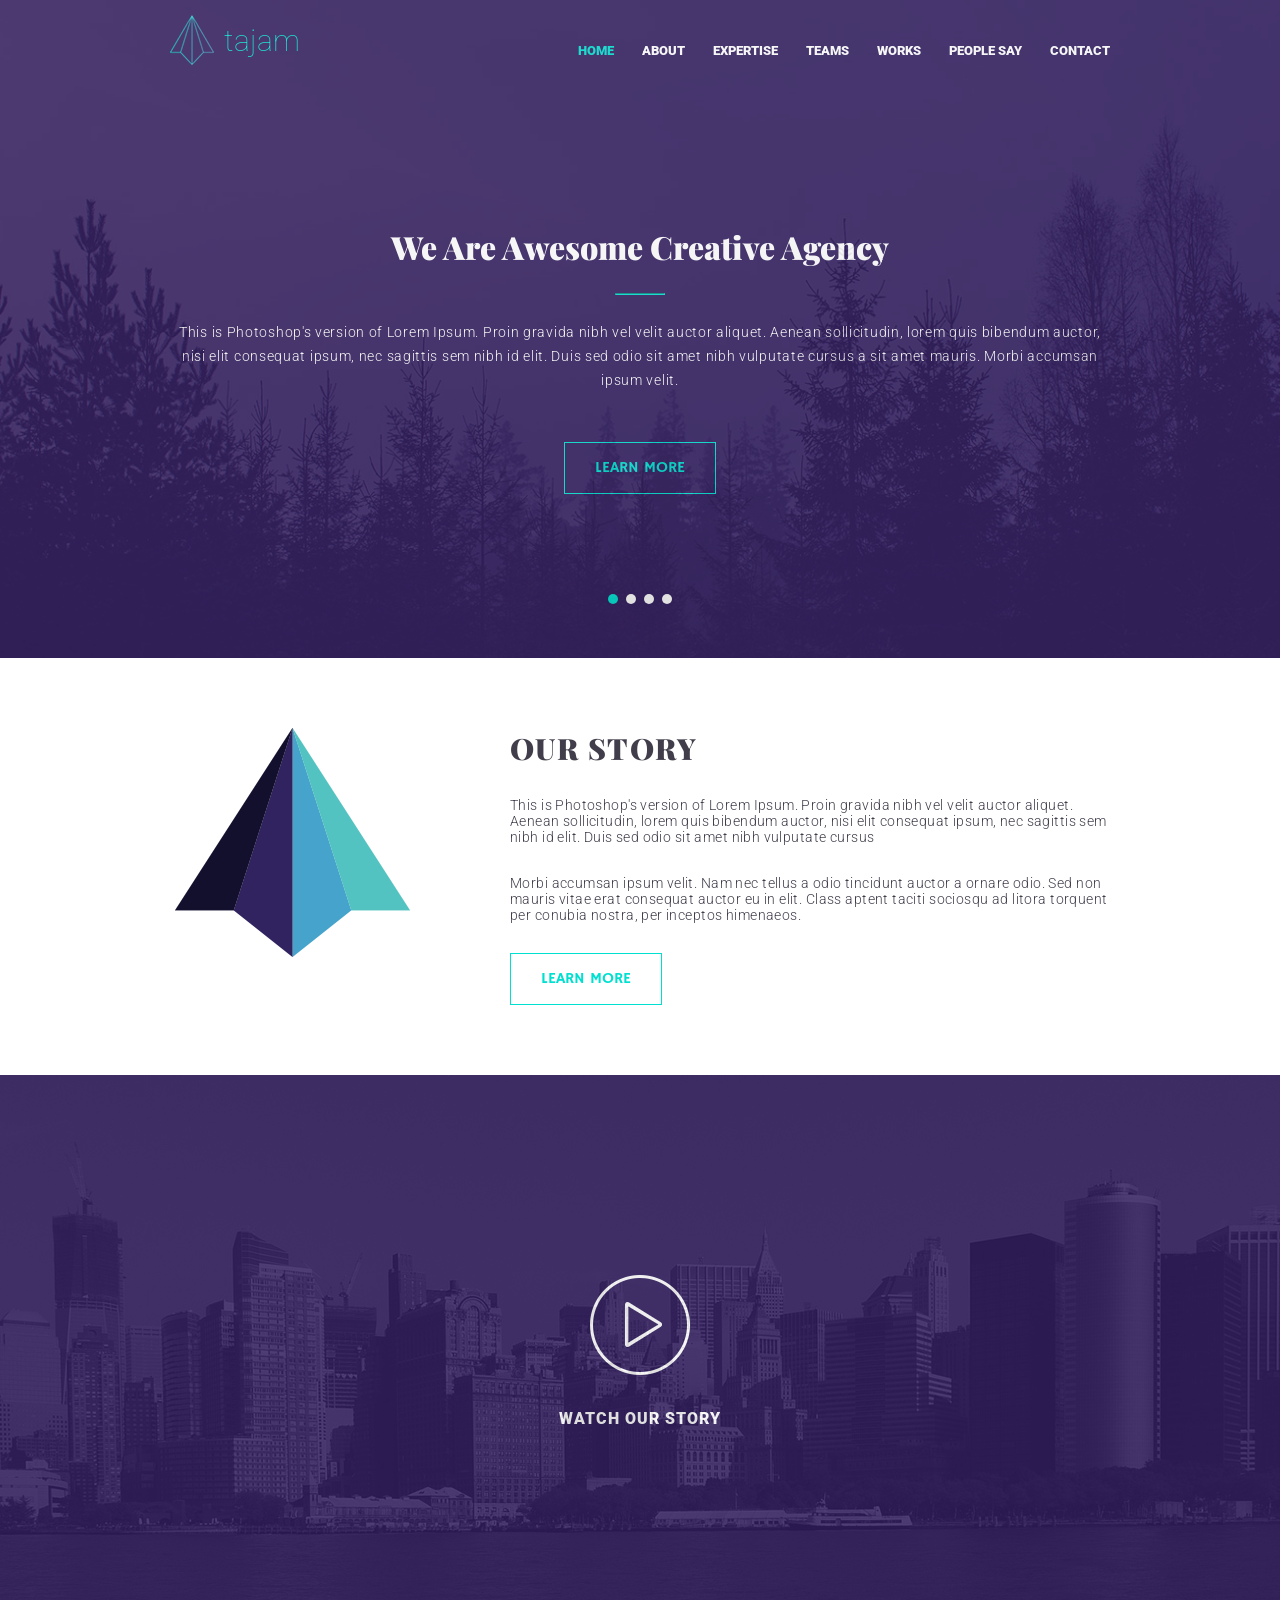
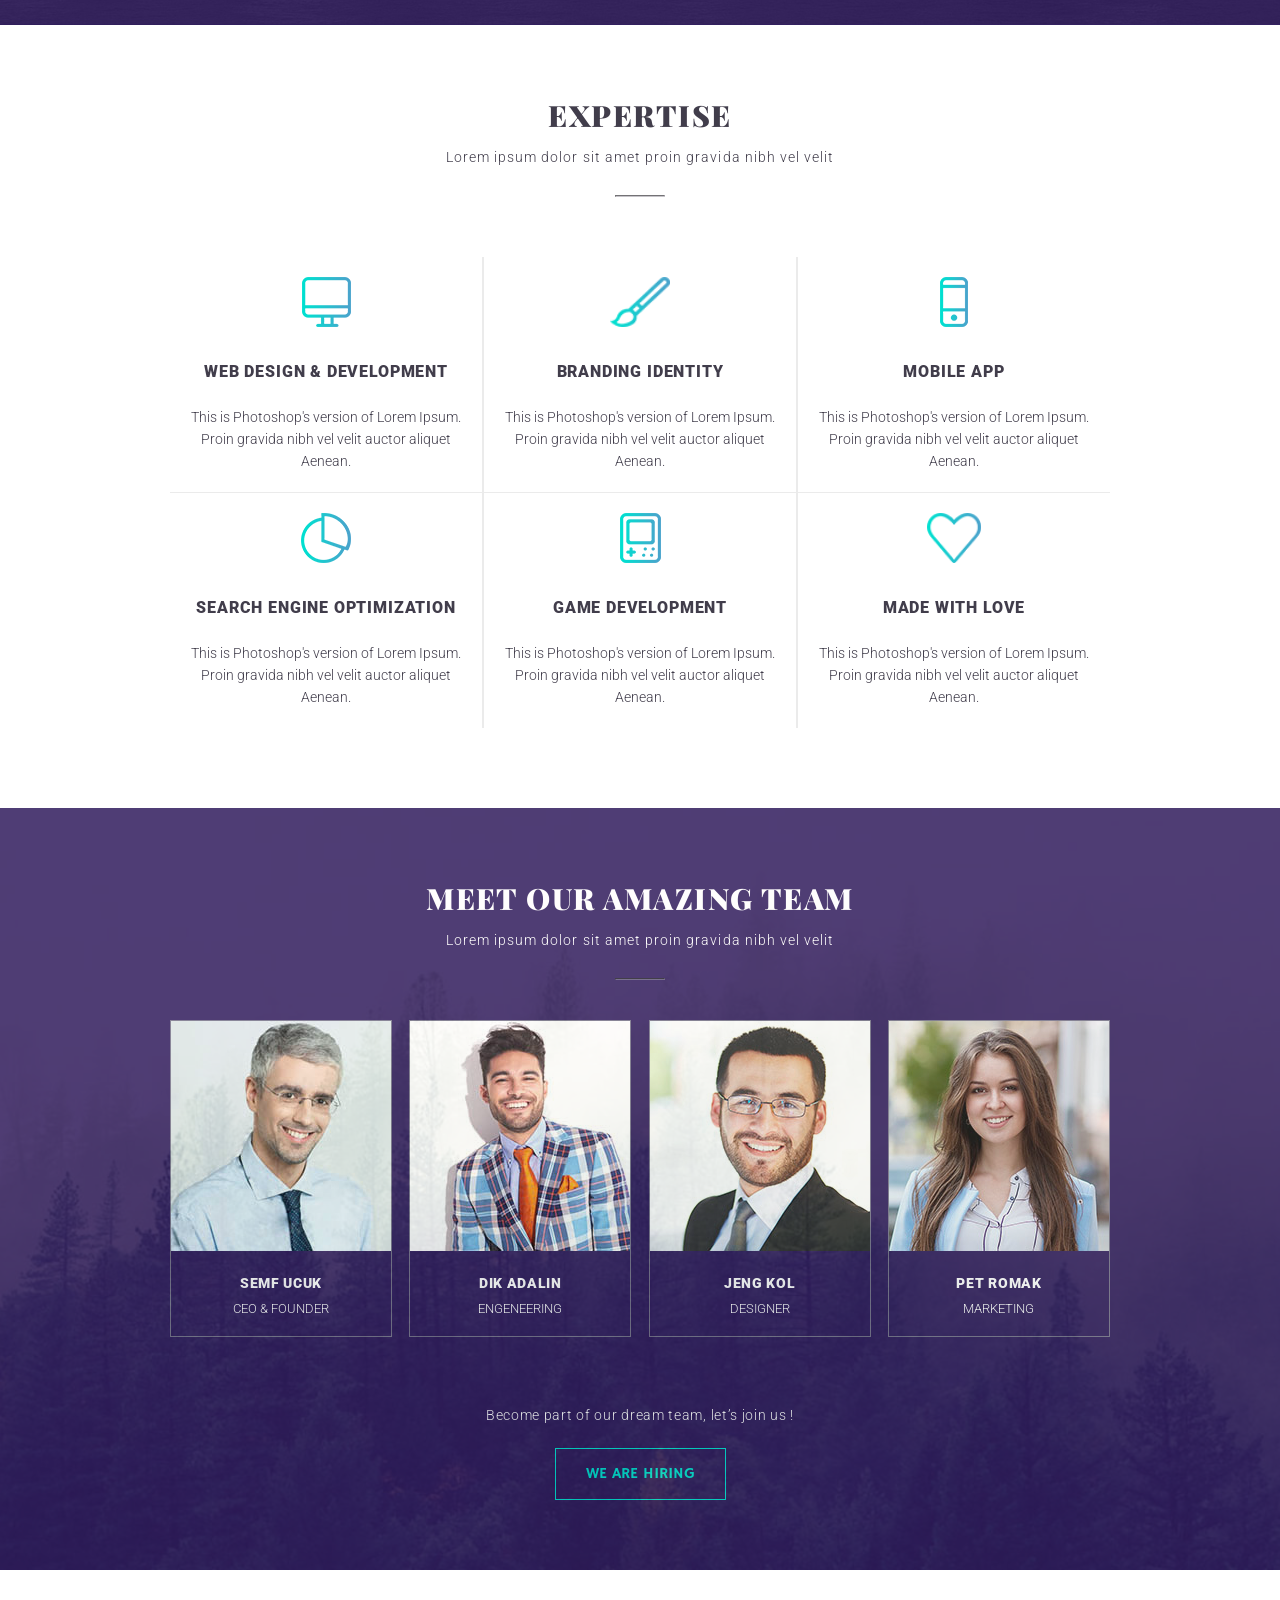
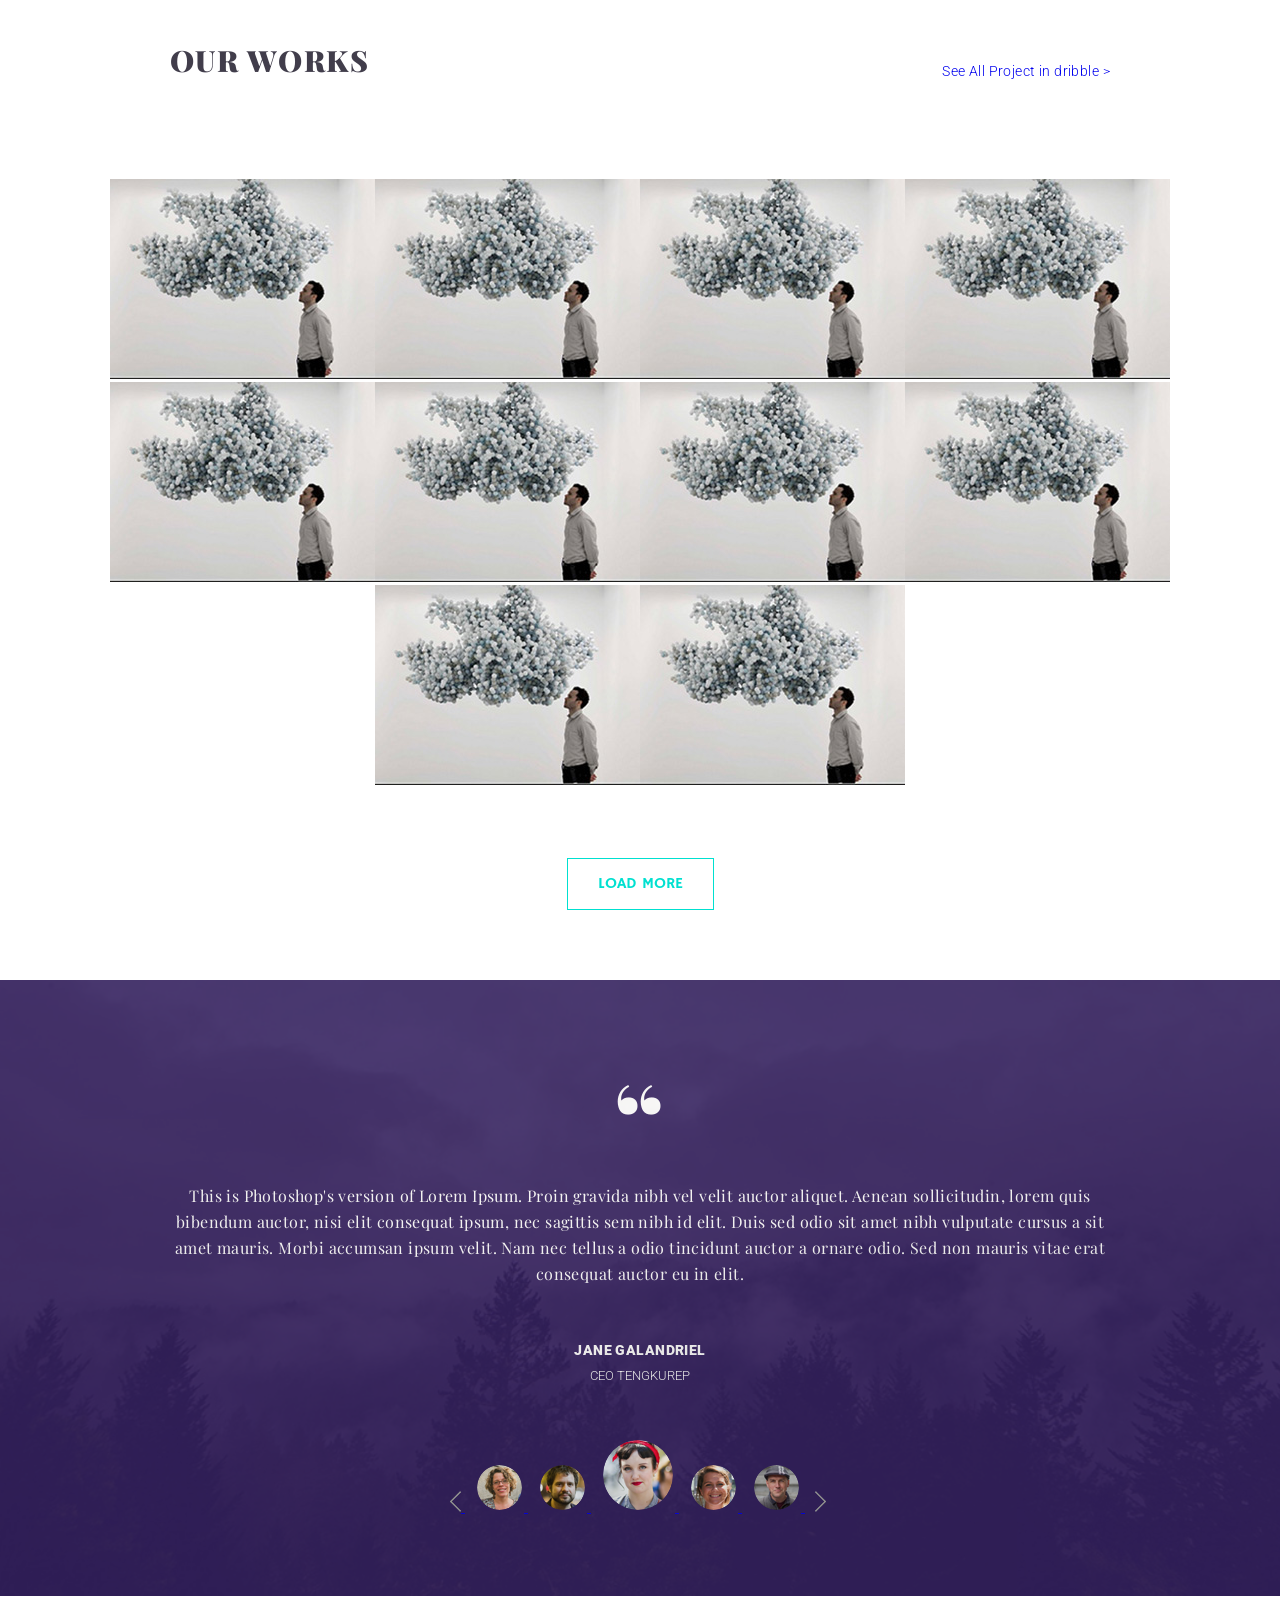
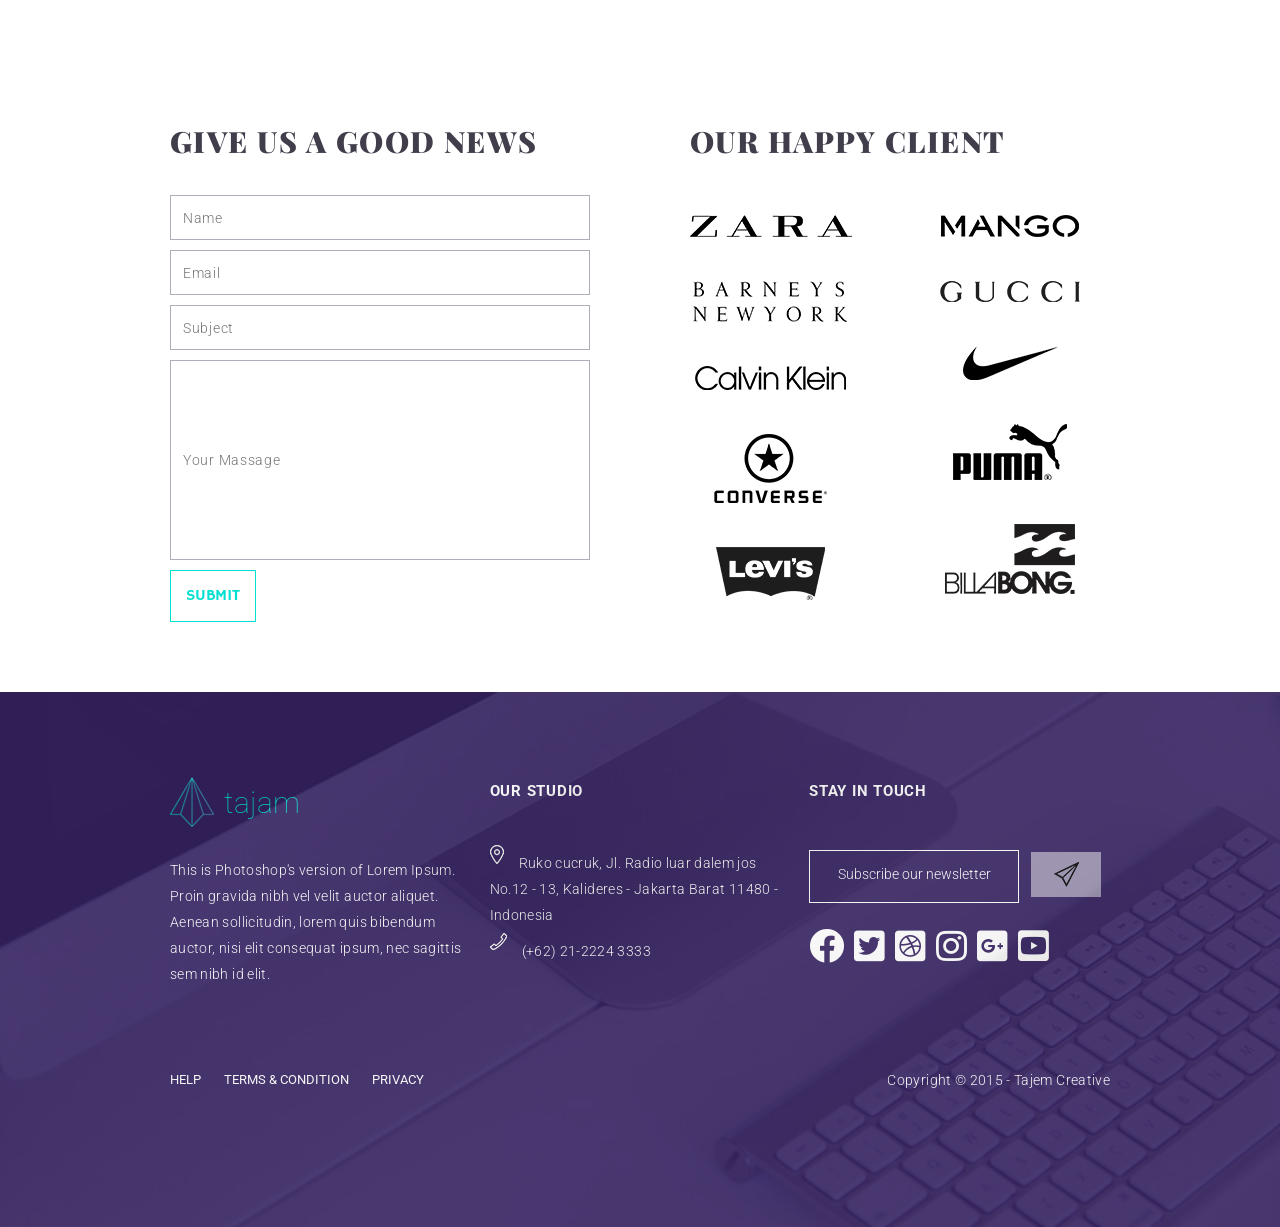
==== commit aed4b15b: "Add files via upload" ====
--- a/index.html
+++ b/index.html
@@ -4,140 +4,485 @@
     <meta charset="UTF-8">
     <meta name="viewport" content="width=device-width, initial-scale=1.0">
     <title>Project</title>
-    <link href="https://fonts.googleapis.com/css?family=Hammersmith+One|Playfair+Display:400,700,900|Roboto:100,300,400,900" rel="stylesheet">
-    <link rel="stylesheet" href="style.css">
+    <link href="https://fonts.googleapis.com/css?family=Hammersmith+One|Playfair+Display:400,700,900|Roboto:100,300,400,900"
+          rel="stylesheet">
+    <link rel="stylesheet" href="https://use.fontawesome.com/releases/v5.8.1/css/all.css"
+          integrity="sha384-50oBUHEmvpQ+1lW4y57PTFmhCaXp0ML5d60M1M7uH2+nqUivzIebhndOJK28anvf" crossorigin="anonymous">
+    <link rel="stylesheet" href="css/style.css">
 
 </head>
 <body>
-    <section class="siteSection siteSection-header">
-        <div class="backGround">
-            <div class="wrap">
-                <header class="mainHeader">
-                    <div class="mainHeader__logo">
+<section class="siteSection siteSection-header">
+    <div class="backGround">
+        <div class="wrap">
+            <header class="mainHeader">
+                <div class="mainHeader__logo">
+                    <img src="img/logo.png" height="50" width="44" alt="logo"/>
+                    <div class="textLogo">
+                        tajam
+                    </div>
+                    <!-- /.textLogo -->
+                </div>
+                <!-- /.mainHeader__logo -->
+
+                <nav class="mainNav mainNav-heiden">
+                    <ul class="mainNav__items">
+                        <li class="mainNav__item mainNav__item-active">
+                            <a href="#">Home</a>
+                        </li>
+                        <li class="mainNav__item">
+                            <a href="#">About</a>
+                        </li>
+                        <li class="mainNav__item">
+                            <a href="#">Expertise</a>
+                        </li>
+                        <li class="mainNav__item">
+                            <a href="#">Teams</a>
+                        </li>
+                        <li class="mainNav__item">
+                            <a href="#">Works</a>
+                        </li>
+                        <li class="mainNav__item">
+                            <a href="#">People say</a>
+                        </li>
+                        <li class="mainNav__item">
+                            <a href="#">Contact</a>
+                        </li>
+                    </ul>
+                    <!--/.mainNav__items>-->
+                </nav>
+                <!--/.mainNav -->
+                <span class="burgerMenu">
+                    <i class="fas fa-bars"></i>
+                </span>
+
+            </header>
+            <!-- /.mainHeader -->
+            <div class="slider slider-header">
+                <h1 class="slider__title">We Are Awesome Creative Agency</h1>
+                <hr class="line">
+                <p class="slider__text">This is Photoshop's version of Lorem Ipsum.
+                    Proin gravida nibh vel velit auctor aliquet. Aenean
+                    sollicitudin, lorem
+                    quis bibendum auctor, nisi elit consequat ipsum, nec sagittis
+                    sem nibh id elit. Duis sed odio sit amet nibh
+                    vulputate cursus a sit amet mauris. Morbi accumsan ipsum velit.</p>
+                <button class="button">
+                    <a href="#">Learn more</a>
+                </button>
+                <nav class="dottedNav">
+                    <ul class="dottedNav__items">
+                        <li class="dottedNav__item dottedNav__item-active">
+                            <a href="#"> </a>
+                        </li>
+                        <li class="dottedNav__item">
+                            <a href="#"></a>
+                        </li>
+                        <li class="dottedNav__item">
+                            <a href="#"></a>
+                        </li>
+                        <li class="dottedNav__item">
+                            <a href="#"></a>
+                        </li>
+                    </ul>
+                    <!--/.dottedNav__items>-->
+                </nav>
+                <!--/.dottedNav -->
+            </div>
+            <!-- /.slider slider-header -->
+
+
+        </div>
+        <!-- /.wrap -->
+    </div>
+    <!-- /.backGround -->
+
+</section>
+<section class="siteSection siteSection-about">
+    <div class="wrap">
+        <div class="content">
+            <img class="Logo" src="img/bigLogo.png" height="229" width="235" alt="Logo"/>
+            <div class="textBlock">
+                <h2 class="textBlock__title">
+                    Our story
+                </h2>
+                <p class="textBlock__text">
+                    This is Photoshop's version of Lorem Ipsum. Proin gravida nibh
+                    vel velit auctor aliquet. Aenean sollicitudin, lorem
+                    quis bibendum auctor, nisi elit consequat ipsum, nec sagittis
+                    sem nibh id elit. Duis sed odio sit amet nibh vulputate cursus
+                </p>
+                <p class="textBlock__text">Morbi accumsan ipsum velit. Nam nec tellus a odio tincidunt
+                    auctor a ornare odio. Sed non mauris vitae erat consequat
+                    auctor eu in elit. Class aptent taciti sociosqu ad litora torquent
+                    per conubia nostra, per inceptos himenaeos.
+                </p>
+                <button class="button">
+                    <a href="#">Learn more</a>
+                </button>
+            </div>
+        </div>
+        <!-- /.content-->
+    </div>
+    <!-- /.wrap -->
+
+</section>
+<section class="siteSection siteSection-video">
+    <div class="backGround">
+        <div class="wrap">
+            <div class="videoContent">
+                <div class="box">
+                    <a href="#">
+                        <img class="videoContent__button" src="img/play.png" height="100" width="100" alt="play"/>
+                    </a>
+                    <p class="videoContent__text">watch our story</p>
+                </div>
+            </div>
+            <!-- /.videoContent -->
+        </div>
+        <!-- /.wrap -->
+    </div>
+</section>
+<section class="siteSection siteSection-expertise">
+    <div class="wrap">
+        <div class="textBlock textBlock-expertise">
+            <h2 class="textBlock__title textBlock__title-center">
+                expertise
+            </h2>
+            <p class="textBlock__text textBlock__text-center">
+                Lorem ipsum dolor sit amet proin gravida nibh vel velit
+            </p>
+            <hr class="line line__grey">
+        </div>
+        <!-- /.textBox -->
+        <div class="iconBoxes">
+            <div class="iconBox iconBox-left">
+                <img class="iconBox__item" src="img/expertise1.png" alt=""/>
+                <h3 class="iconBox__title">web design & development</h3>
+                <p class="iconBox__text">This is Photoshop's version
+                    of Lorem Ipsum. Proin gravida nibh vel velit auctor aliquet Aenean.</p>
+            </div>
+            <div class="iconBox iconBox-middle">
+                <img class="iconBox__item" src="img/expertise2.png" alt=""/>
+                <h3 class="iconBox__title">branding identity</h3>
+                <p class="iconBox__text">This is Photoshop's version
+                    of Lorem Ipsum. Proin gravida nibh vel velit auctor aliquet Aenean.</p>
+            </div>
+            <div class="iconBox iconBox-right">
+                <img class="iconBox__item" src="img/expertise3.png" alt=""/>
+                <h3 class="iconBox__title">mobile app</h3>
+                <p class="iconBox__text">This is Photoshop's version
+                    of Lorem Ipsum. Proin gravida nibh vel velit auctor aliquet Aenean.</p>
+            </div>
+        </div>
+        <!-- /.iconBoxes -->
+        <div class="iconBoxes iconBoxes-bottom">
+            <div class="iconBox iconBox-bottom-left">
+                <img class="iconBox__item" src="img/expertise4.png" alt=""/>
+                <h3 class="iconBox__title">search engine optimization</h3>
+                <p class="iconBox__text">This is Photoshop's version
+                    of Lorem Ipsum. Proin gravida nibh vel velit auctor aliquet Aenean.</p>
+            </div>
+            <div class="iconBox iconBox-bottom-middle">
+                <img class="iconBox__item" src="img/expertise5.png" alt=""/>
+                <h3 class="iconBox__title">game development</h3>
+                <p class="iconBox__text">This is Photoshop's version
+                    of Lorem Ipsum. Proin gravida nibh vel velit auctor aliquet Aenean.</p>
+            </div>
+            <div class="iconBox iconBox-bottom-right">
+                <img class="iconBox__item" src="img/expertise6.png" alt=""/>
+                <h3 class="iconBox__title">made with love</h3>
+                <p class="iconBox__text">This is Photoshop's version
+                    of Lorem Ipsum. Proin gravida nibh vel velit auctor aliquet Aenean.</p>
+            </div>
+        </div>
+    </div>
+
+</section>
+<section class="siteSection siteSection-team">
+    <div class="backGround">
+        <div class="wrap">
+            <div class="textBox">
+                <h2 class="textBlock__title textBlock__title-white">
+                    meet our amazing team
+                </h2>
+                <p class="textBlock__text textBlock__text-white">
+                    Lorem ipsum dolor sit amet proin gravida nibh vel velit
+                </p>
+                <hr class="line line__blueviolet">
+            </div>
+            <!-- /.textBox -->
+            <div class="fotoBoxes">
+                <div class="fotoBox">
+                    <img class="fotoBox__item" src="img/team1.jpg" alt=""/>
+                    <h3 class="fotoBox__title">semf ucuk</h3>
+                    <p class="fotoBox__text">ceo & founder</p>
+                </div>
+                <div class="fotoBox">
+                    <img class="fotoBox__item" src="img/team2.jpg" alt=""/>
+                    <h3 class="fotoBox__title">dik adalin</h3>
+                    <p class="fotoBox__text">engeneering</p>
+                </div>
+                <div class="fotoBox">
+                    <img class="fotoBox__item" src="img/team3.jpg" alt=""/>
+                    <h3 class="fotoBox__title">jeng kol</h3>
+                    <p class="fotoBox__text">designer</p>
+                </div>
+                <div class="fotoBox">
+                    <img class="fotoBox__item" src="img/team4.jpg" alt=""/>
+                    <h3 class="fotoBox__title">pet romak</h3>
+                    <p class="fotoBox__text">marketing</p>
+                </div>
+            </div>
+            <div class="teamText">
+                <p class="teamText__row">
+                    Become part of our dream team, let’s join us !
+                </p>
+                <button class="button button__team">
+                    <a href="#">we are hiring</a>
+                </button>
+            </div>
+
+        </div>
+    </div>
+
+</section>
+<section class="siteSection siteSection-works">
+    <div class="wrap">
+        <div class="textBlock textBlock__works">
+            <h2 class="textBlock__title">
+                Our works
+            </h2>
+            <a class="textBlock__text" href="#">See All Project in dribble ></a>
+        </div>
+    </div>
+</section>
+<section class="siteSection siteSection-pictures">
+    <div class="pictureContainer">
+        <img class="pictireContainer__item" src="img/works.jpg" alt=""/>
+        <img class="pictireContainer__item" src="img/works.jpg" alt=""/>
+        <img class="pictireContainer__item" src="img/works.jpg" alt=""/>
+        <img class="pictireContainer__item" src="img/works.jpg" alt=""/>
+        <img class="pictireContainer__item" src="img/works.jpg" alt=""/>
+        <img class="pictireContainer__item" src="img/works.jpg" alt=""/>
+        <img class="pictireContainer__item" src="img/works.jpg" alt=""/>
+        <img class="pictireContainer__item" src="img/works.jpg" alt=""/>
+        <img class="pictireContainer__item" src="img/works.jpg" alt=""/>
+        <img class="pictireContainer__item" src="img/works.jpg" alt=""/>
+        <img class="pictireContainer__item pictireContainer__item-hiden" src="img/works.jpg" alt=""/>
+        <img class="pictireContainer__item pictireContainer__item-hiden" src="img/works.jpg" alt=""/>
+    </div>
+
+    <div class="wrap">
+        <div class="worksButton">
+            <button class="button">
+                <a href="#">load more</a>
+            </button>
+        </div>
+    </div>
+</section>
+<section class="siteSection siteSection-testimonials">
+    <div class="backGround">
+        <div class="wrap">
+            <div class="testimonialsText">
+                <h2 class="testimonialsText__title">
+                    “
+                </h2>
+                <p class="testimonialsText__text">
+                    This is Photoshop's version of Lorem Ipsum. Proin gravida nibh
+                    vel velit auctor aliquet. Aenean sollicitudin, lorem quis bibendum
+                    auctor, nisi elit consequat ipsum, nec sagittis sem nibh id elit.
+                    Duis sed odio sit amet nibh vulputate cursus a sit amet mauris.
+                    Morbi accumsan ipsum velit. Nam nec tellus a odio tincidunt auctor
+                    a ornare odio. Sed non mauris vitae erat consequat auctor eu
+                    in elit.
+                </p>
+                <div class="text">
+                    <h3 class="text__name">jane galandriel</h3>
+                    <p class="text__job">ceo tengkurep</p>
+                </div>
+            </div>
+            <div class="menuLink">
+                <nav class="menuNav">
+                    <a class="menuNav__item" href="#">
+                        <img class="testimonial" src="img/testimonials0.png" alt=""/>
+                    </a>
+                    <a class="menuNav__item" href="#">
+                        <img class="testimonial__image" src="img/testimonials1.png" alt=""/>
+                    </a>
+                    <a class="menuNav__item" href="#">
+                        <img class="testimonial__image" src="img/testimonials2.png" alt=""/>
+                    </a>
+                    <a class="menuNav__item" href="#">
+                        <img class="testimonial__image" src="img/testimonials3.png" alt=""/>
+                    </a>
+                    <a class="menuNav__item" href="#">
+                        <img class="testimonial__image" src="img/testimonials4.png" alt=""/>
+                    </a>
+                    <a class="menuNav__item" href="#">
+                        <img class="testimonial__image" src="img/testimonials5.png" alt=""/>
+                    </a>
+                    <a class="menuNav__item" href="#">
+                        <img class="testimonial" src="img/testimonials6.png" alt=""/>
+                    </a>
+                </nav>
+            </div>
+        </div>
+    </div>
+</section>
+<section class="siteSection siteSection-contact">
+    <div class="wrap">
+        <div class="contactContent">
+            <div class="contactSection">
+                <div class="textBlock textBlock__contact">
+                    <h2 class="textBlock__title textBlock__title-left ">
+                        give us a good news
+                    </h2>
+                </div>
+                <form class="form" action="#" method="get">
+                    <label>
+                        <input class="inputForm" name="name" type="text" placeholder="Name">
+                        <input class="inputForm" name="email" type="text" placeholder="Email">
+                        <input class="inputForm" name="subject" type="text" placeholder="Subject">
+                        <input class=" inputForm inputForm__massage" name="massage" type="text"
+                               placeholder="Your Massage"
+                               value="">
+                        <button class="button btn__submit" type="submit">
+                            Submit
+                        </button>
+                    </label>
+                </form>
+
+            </div>
+            <div class="clientsSection">
+                <div class="textBlock textBlock__contact">
+                    <h2 class="textBlock__title textBlock__title-left ">
+                        our happy client
+                    </h2>
+                </div>
+                <div class="clients">
+                    <div class="clientsLogo clientsLogo-first">
+                        <img class="ourClients" src="img/zara.png" alt=""/>
+                        <img class="ourClients" src="img/barneysNewYork.png" alt=""/>
+                        <img class="ourClients" src="img/CalvinKlein.png" alt=""/>
+                        <img class="ourClients" src="img/converse.png" alt=""/>
+                        <img class="ourClients" src="img/levis.png" alt=""/>
+                    </div>
+                    <div class="clientsLogo clientsLogo-second">
+                        <img class="ourClients" src="img/mango.png" alt=""/>
+                        <img class="ourClients" src="img/gucci.png" alt=""/>
+                        <img class="ourClients" src="img/nike.png" alt=""/>
+                        <img class="ourClients" src="img/puma.png" alt=""/>
+                        <img class="ourClients" src="img/billabong.png" alt=""/>
+                    </div>
+                </div>
+            </div>
+        </div>
+    </div>
+</section>
+<section class="siteSection siteSection-footer">
+    <div class="backGround">
+        <div class="wrap">
+            <div class="footerContent">
+                <div class="footerLogo">
+                    <div class="mainHeader__logo mainHeader__logo-footer">
                         <img src="img/logo.png" height="50" width="44" alt="logo"/>
                         <div class="textLogo">
                             tajam
                         </div>
-                        <!-- /.textLogo -->
-                    </div>
-                    <!-- /.mainHeader__logo -->
-                    <nav class="mainNav">
-                        <ul class="mainNav__items">
-                            <li class="mainNav__item mainNav__item-active">
-                               <a href="#">Home</a>
-                            </li>
-                            <li class="mainNav__item">
-                                <a href="#">About</a>
-                            </li>
-                            <li class="mainNav__item">
-                                <a href="#">Expertise</a>
-                            </li>
-                            <li class="mainNav__item">
-                                <a href="#">Teams</a>
-                            </li>
-                            <li class="mainNav__item">
-                                <a href="#">Works</a>
-                            </li>
-                            <li class="mainNav__item">
-                                <a href="#">People say</a>
-                            </li>
-                            <li class="mainNav__item">
-                                <a href="#">Contact</a>
-                            </li>
-                        </ul>
-                        <!--/.mainNav__items>-->
-                    </nav>
-                    <!--/.mainNav -->
-                 </header>
-                 <!-- /.mainHeader -->
-                <div class="slider slider-header">
-                    <h1 class="slider__title">We Are Awesome Creative Agency</h1>
-                    <hr class="slider__line">
-                    <p class="slider__text">This is Photoshop's version  of Lorem Ipsum.
+                    </div>
+                    <p class="textInfo">This is Photoshop's version of Lorem Ipsum.
                         Proin gravida nibh vel velit auctor aliquet. Aenean
                         sollicitudin, lorem
                         quis bibendum auctor, nisi elit consequat ipsum, nec sagittis
-                        sem nibh id elit. Duis sed odio sit amet nibh
-                        vulputate cursus a sit amet mauris. Morbi accumsan ipsum velit.</p>
-                    <button class="slider__button">
-                        <a href="#">Learn more</a>
-                    </button>
-                    <nav class="dottedNav">
-                        <ul class="dottedNav__items">
-                            <li class="dottedNav__item dottedNav__item-active">
-                                <a href="#"> </a>
-                            </li>
-                            <li class="dottedNav__item">
-                                <a href="#"></a>
-                            </li>
-                            <li class="dottedNav__item">
-                                <a href="#"></a>
-                            </li>
-                            <li class="dottedNav__item">
-                                <a href="#"></a>
-                            </li>
-                        </ul>
-                        <!--/.dottedNav__items>-->
-                    </nav>
-                    <!--/.dottedNav -->
-                </div>
-                <!-- /.slider slider-header -->
-            </div>
-             <!-- /.wrap -->
-        </div>
-        <!-- /.backGround -->
-    </section>
-    <!--siteSection siteSection-header-->
-
-
-    <section class="siteSection siteSection-about">
-        <div class="wrap">
-            <div class="content">
-                <img class="Logo" src="img/bigLogo.png" height="229" width="235" alt="Logo"/>
-                <div class="textBlock">
-                    <h2 class="textBlock__title">
-                    Our story
-                    </h2>
-                    <p class="textBlock__text">
-                    This is Photoshop's version  of Lorem Ipsum. Proin gravida nibh
-                    vel velit auctor aliquet. Aenean sollicitudin, lorem
-                    quis bibendum auctor, nisi elit consequat ipsum, nec sagittis
-                    sem nibh id elit. Duis sed odio sit amet nibh vulputate cursus
-                    </p>
-
-                    <p class="textBlock__text">Morbi accumsan ipsum velit. Nam nec tellus a odio tincidunt
-                    auctor a ornare odio. Sed non  mauris vitae erat consequat
-                    auctor eu in elit. Class aptent taciti sociosqu ad litora torquent
-                    per conubia nostra, per inceptos himenaeos.
-                    </p>
-                    <button class="slider__button">
-                        <a href="#">Learn more</a>
-                    </button>
-                </div>
-            </div>
-            <!-- /.content-->
-        </div>
-        <!-- /.wrap -->
-
-    </section>
-    <!--siteSection siteSection-about-->
-    <section class="siteSection siteSection-video">
-        <div class="backGround">
-            <div class="wrap">
-                <div class="videoContent">
-                    <div class="box">
-                        <a href="#">
-                            <img class="videoContent__button" src="img/play.png" height="100" width="100" alt="play"/>
+                        sem nibh id elit.</p>
+                </div>
+                <div class="footerStudio">
+                    <div class="subject__footer">
+                        <h3 class="titleInfo">our studio</h3>
+                    </div>
+                    <div class="footerInfo footerInfo-first">
+                        <img class="imgInfo" src="img/icon-footer1.png" alt=""/>
+                        <p class="textInfo">Ruko cucruk, Jl. Radio luar dalem jos No.12 - 13, Kalideres - Jakarta Barat
+                            11480 - Indonesia</p>
+                    </div>
+                    <div class="footerInfo footerInfo-second">
+                        <img class="imgInfo" src="img/icon-footer2.png" alt=""/>
+                        <p class="textInfo">(+62) 21-2224 3333</p>
+                    </div>
+                </div>
+                <div class="footerTouch">
+                    <div class="subject__footer">
+                        <h3 class="titleInfo">stay in touch</h3>
+                    </div>
+                    <div class="subscribe">
+                        <div class="subscribe__title">Subscribe our newsletter</div>
+                        <a class="subscribe__btn" href="#">
+                            <img src="img/btn-footer.png" alt=""/>
                         </a>
-                        <p class="videoContent__text">watch our story</p>
-                    </div>
-                </div>
-                <!-- /.videoContent -->
-            </div>
-        <!-- /.wrap -->
-        </div>
-    </section>
-
+                    </div>
+                    <div>
+                        <nav class="footerNav">
+                            <ul class="footerNav__items">
+                                <li class="footerNav__item">
+                                    <a href="#">
+                                        <i class="fab fa-facebook"></i>
+                                    </a>
+                                </li>
+                                <li class="footerNav__item">
+                                    <a href="#">
+                                        <i class="fab fa-twitter-square"></i>
+                                    </a>
+                                </li>
+                                <li class="footerNav__item">
+                                    <a href="#">
+                                        <i class="fab fa-dribbble-square"></i>
+                                    </a>
+                                </li>
+                                <li class="footerNav__item">
+                                    <a href="#">
+                                        <i class="fab fa-instagram"></i>
+                                    </a>
+                                </li>
+                                <li class="footerNav__item">
+                                    <a href="#">
+                                        <i class="fab fa-google-plus-square"></i>
+                                    </a>
+                                </li>
+                                <li class="footerNav__item">
+                                    <a href="#">
+                                        <i class="fab fa-youtube-square"></i>
+                                    </a>
+                            </ul>
+                        </nav>
+                    </div>
+
+                </div>
+
+            </div>
+            <div class="footerMenu">
+                <nav class="mainNav mainNav__footer">
+                    <ul class="mainNav__items">
+                        <li class="mainNav__item mainNav__item-buttom">
+                            <a href="#">Help</a>
+                        </li>
+                        <li class="mainNav__item mainNav__item-buttom">
+                            <a href="#">terms & condition</a>
+                        </li>
+                        <li class="mainNav__item mainNav__item-buttom">
+                            <a href="#">privacy</a>
+                        </li>
+                    </ul>
+                    <!--/.mainNav__items>-->
+                </nav>
+                <p class="textInfo textInfo-right">Copyright © 2015 - Tajem Creative
+                </p>
+
+            </div>
+        </div>
+
+    </div>
+</section>
 
 </body>
 </html>
--- a/css/style.css
+++ b/css/style.css
@@ -0,0 +1,692 @@
+* {
+  margin: 0;
+  padding: 0;
+  box-sizing: border-box; }
+
+.siteSection-header {
+  background: url("../img/fotoHeader.jpg") no-repeat top center/cover;
+  width: 100%; }
+
+.backGround {
+  width: 100%;
+  height: inherit;
+  background-color: #311d5e;
+  opacity: 0.85; }
+
+.wrap {
+  max-width: 960px;
+  height: inherit;
+  margin: 0 auto;
+  padding: 0 10px; }
+
+.mainHeader {
+  display: flex;
+  justify-content: space-between;
+  align-items: center;
+  font-family: 'Roboto', sans-serif; }
+
+.mainHeader__logo {
+  margin: 15px 0 0 0;
+  display: flex;
+  align-items: center; }
+
+.textLogo {
+  font-size: 30px;
+  font-weight: 100;
+  color: #00e0d0;
+  padding-left: 10px; }
+
+.burgerMenu {
+  padding: 10px 15px;
+  border: 1px solid #00e0d0;
+  display: inline;
+  font-size: 35px;
+  color: #00e0d0;
+  margin: 15px 20px; }
+
+.mainNav__items {
+  font-size: 13px;
+  font-weight: 900; }
+
+.mainNav__item {
+  display: inline-block;
+  list-style: none;
+  margin-top: 35px;
+  padding: 0 0 0 25px; }
+
+.mainNav__item a {
+  text-decoration: none;
+  text-transform: uppercase;
+  color: white;
+  transition: color 1s; }
+
+.mainNav__item a:hover {
+  color: #00e0d0; }
+
+.mainNav__item-active a {
+  color: #00e0d0; }
+
+.slider {
+  margin: 160px auto 0;
+  text-align: center; }
+
+.slider__title {
+  font-family: 'Playfair Display', serif;
+  font-weight: 900;
+  font-size: 32px;
+  color: white; }
+
+.line {
+  width: 50px;
+  border-color: #00e0d0;
+  border-width: 1px;
+  margin: 25px auto; }
+
+.slider__text {
+  font-family: 'Roboto', sans-serif;
+  font-weight: 300;
+  font-size: 14px;
+  color: white;
+  margin-top: 25px;
+  margin-bottom: 50px;
+  line-height: 24px;
+  letter-spacing: 0.05em;
+  padding: 0; }
+
+.button {
+  padding: 15px;
+  background: transparent;
+  border: 1px solid #00e0d0; }
+
+.button a {
+  text-decoration: none;
+  text-transform: uppercase;
+  color: #00e0d0;
+  font-family: 'Hammersmith One', sans-serif;
+  font-size: 16px;
+  padding: 15px; }
+
+.button a:hover {
+  color: #0c545b; }
+
+.dottedNav__item {
+  display: inline-block;
+  margin: 100px 0 50px;
+  padding: 0 2px; }
+
+.dottedNav__item a {
+  display: block;
+  background-color: white;
+  text-decoration: none;
+  width: 10px;
+  height: 10px;
+  border-radius: 50%; }
+
+.dottedNav__item a:hover {
+  background-color: #00e0d0; }
+
+.dottedNav__item-active a {
+  background-color: #00e0d0; }
+
+.content {
+  display: flex;
+  justify-content: space-between;
+  margin: 70px 0 70px; }
+
+.Logo {
+  margin-left: 5px; }
+
+.textBlock {
+  margin-left: 100px;
+  color: #413d4b; }
+
+.textBlock__title {
+  font-family: 'Playfair Display', serif;
+  font-weight: 900;
+  font-size: 22pt;
+  text-transform: uppercase;
+  margin: 0 0 30px;
+  letter-spacing: 0.05em; }
+
+.textBlock__text {
+  font-family: 'Roboto', sans-serif;
+  font-weight: 300;
+  font-size: 14px;
+  letter-spacing: 0.03em;
+  margin-bottom: 30px; }
+
+.siteSection-video {
+  background: url("../img/FotoMain.jpg") no-repeat top center/cover;
+  width: 100%;
+  height: 550px; }
+
+.box {
+  text-align: center;
+  padding-top: 200px; }
+
+.videoContent__button {
+  margin-bottom: 30px; }
+
+.videoContent__text {
+  text-align: center;
+  text-transform: uppercase;
+  color: white;
+  font-family: 'Roboto', sans-serif;
+  font-weight: 900;
+  font-size: 16px;
+  letter-spacing: 1px; }
+
+.textBlock-expertise {
+  color: #413d4b;
+  margin: 0 auto; }
+
+.textBlock__title-center {
+  text-align: center;
+  margin: 70px 0 15px; }
+
+.textBlock__text-center {
+  text-align: center;
+  letter-spacing: 0.075em; }
+
+.line__grey {
+  border-color: #c6c4c9; }
+
+.iconBoxes {
+  display: flex;
+  justify-content: center;
+  margin-top: 60px; }
+
+.iconBox {
+  padding: 20px;
+  color: #413d4b;
+  border: 1px solid #ebebeb;
+  text-align: center;
+  font-family: 'Roboto', sans-serif;
+  font-size: 14px;
+  border-top: white; }
+  .iconBox__item {
+    height: 50px;
+    width: auto;
+    vertical-align: middle; }
+  .iconBox__title {
+    font-weight: 900;
+    text-transform: uppercase;
+    letter-spacing: 0.05em;
+    margin: 35px 0 25px; }
+  .iconBox__text {
+    font-weight: 300;
+    line-height: 22px; }
+
+.iconBox-left {
+  border-left: white; }
+
+.iconBox-right {
+  border-right: white; }
+
+.iconBoxes-bottom {
+  margin: 0 0 80px; }
+
+.iconBox-bottom-left {
+  border-left: white;
+  border-bottom: white; }
+
+.iconBox-bottom-middle {
+  border-bottom: white; }
+
+.iconBox-bottom-right {
+  border-right: white;
+  border-bottom: white; }
+
+.siteSection-team {
+  background: url("../img/forest.jpg") no-repeat top center/cover;
+  width: 100%; }
+
+.siteSection-team {
+  color: white; }
+
+.textBlock__title-white {
+  text-align: center;
+  padding: 70px 0 15px;
+  margin-bottom: 0; }
+
+.textBlock__text-white {
+  text-align: center;
+  letter-spacing: 0.075em; }
+
+.line__blueviolet {
+  border-color: #655c80; }
+
+.fotoBoxes {
+  display: flex;
+  justify-content: space-between;
+  margin: 40px 0 70px; }
+
+.fotoBox {
+  text-align: center;
+  font-family: 'Roboto', sans-serif;
+  text-transform: uppercase;
+  border: 1px solid #77748b; }
+  .fotoBox__item {
+    margin-bottom: 20px; }
+  .fotoBox__title {
+    font-size: 14px;
+    font-weight: 900;
+    letter-spacing: 0.05em; }
+  .fotoBox__text {
+    font-size: 13px;
+    font-weight: 300;
+    padding: 10px 0 20px; }
+
+.teamText {
+  text-align: center;
+  font-family: 'Roboto', sans-serif;
+  font-size: 14px;
+  font-weight: 300;
+  letter-spacing: 0.05em; }
+  .teamText__row {
+    padding-bottom: 25px; }
+
+.button__team {
+  margin-bottom: 70px; }
+
+.textBlock__works {
+  display: flex;
+  justify-content: space-between;
+  margin: 70px 0;
+  align-items: flex-end; }
+
+.textBlock a {
+  text-decoration: none; }
+
+.textBlock a:hover {
+  color: #0c545b; }
+
+.pictureContainer {
+  display: flex;
+  flex-wrap: wrap;
+  justify-content: center; }
+
+.pictireContainer__item {
+  margin-bottom: 3px; }
+
+.worksButton {
+  margin: 70px auto;
+  text-align: center; }
+
+.siteSection-testimonials {
+  background: url("../img/testimonials-background.jpg") no-repeat top center/cover; }
+
+.testimonialsText {
+  font-family: 'Playfair Display', serif;
+  text-align: center;
+  color: white; }
+  .testimonialsText__title {
+    font-weight: 900;
+    font-size: 100px;
+    letter-spacing: 0.03em;
+    padding-top: 70px; }
+  .testimonialsText__text {
+    font-weight: 400;
+    font-size: 16px;
+    line-height: 26px;
+    letter-spacing: 0.025em; }
+
+.text {
+  font-family: 'Roboto', sans-serif;
+  text-transform: uppercase; }
+  .text__name {
+    font-size: 14px;
+    letter-spacing: 0.03em;
+    font-weight: 900;
+    padding: 55px 0 10px; }
+  .text__job {
+    font-size: 13px;
+    font-weight: 300; }
+
+.menuLink {
+  width: 390px;
+  height: auto;
+  margin: 55px auto;
+  padding-bottom: 80px; }
+
+.menuNav__item {
+  margin: 5px; }
+
+.testimonial__image {
+  border: 2px solid #00e0d000;
+  border-radius: 50%;
+  transition: border-color .3s; }
+
+.testimonial__image:hover {
+  border-color: #00e0d0; }
+
+.textBlock__contact {
+  margin: 70px 0 35px; }
+
+.contactContent {
+  display: flex; }
+
+.contactSection {
+  width: 460px; }
+
+.form {
+  margin-bottom: 70px; }
+
+.inputForm {
+  width: 100%;
+  height: 45px;
+  padding: 8px 12px;
+  margin-bottom: 10px;
+  font-family: 'Roboto', sans-serif;
+  font-weight: 300;
+  font-size: 14px;
+  color: #413d4b;
+  background-color: white;
+  border: 1px solid #aeadba;
+  letter-spacing: 0.05em; }
+  .inputForm__massage {
+    min-height: 200px; }
+
+.btn__submit {
+  text-transform: uppercase;
+  color: #00e0d0;
+  font-family: 'Hammersmith One', sans-serif;
+  font-size: 16px;
+  padding: 15px;
+  border: 1px solid #00e0d0; }
+
+.btn__submit:hover {
+  color: #0c545b; }
+
+.clientsSection {
+  width: 460px;
+  margin-left: 100px; }
+
+.clients {
+  display: flex; }
+
+.clientsLogo {
+  width: 160px;
+  text-align: center; }
+
+.ourClients {
+  padding: 20px 0;
+  align-content: center; }
+
+.clientsLogo-second {
+  margin-left: 80px; }
+
+.siteSection-footer {
+  background: url("../img/fotoFooter.jpg") no-repeat top center/cover;
+  width: 100%; }
+
+.footerContent {
+  display: flex;
+  justify-content: space-between;
+  padding: 70px 0 30px;
+  font-family: 'Roboto', sans-serif; }
+
+.footerLogo, .footerStudio, .footerTouch {
+  width: 32%; }
+
+.mainHeader__logo-footer {
+  padding-bottom: 25px; }
+
+.textInfo {
+  font-weight: 300;
+  font-size: 14px;
+  color: white;
+  letter-spacing: 0.025em;
+  line-height: 26px;
+  padding-top: 5px; }
+
+.mainNav__item-buttom {
+  padding: 0 20px 70px 0;
+  font-weight: 400; }
+
+.titleInfo {
+  font-size: 15px;
+  padding: 20px 0 40px;
+  text-transform: uppercase;
+  letter-spacing: 0.05em;
+  color: white; }
+
+.footerInfo {
+  padding-top: 5px; }
+
+.imgInfo {
+  float: left;
+  padding-right: 15px; }
+
+.subscribe {
+  display: flex;
+  margin-top: 10px; }
+  .subscribe__title {
+    width: 210px;
+    color: white;
+    border: 1px solid white;
+    margin-right: 10px;
+    font-weight: 300;
+    font-size: 14px;
+    text-align: center;
+    padding: 15px 10px; }
+  .subscribe__btn {
+    border: 2px solid #00e0d000;
+    transition: border-color .3s; }
+  .subscribe__btn:hover {
+    border-color: #0c545b; }
+
+.footerNav__items {
+  display: inline-flex;
+  list-style: none;
+  margin-top: 25px;
+  padding: 0;
+  width: 235px; }
+
+.fab {
+  margin-right: 10px;
+  font-size: 35px;
+  color: white;
+  transition: color .3s; }
+
+.fab:hover {
+  color: #00e0d0; }
+
+.footerMenu {
+  display: flex;
+  justify-content: space-between;
+  font-family: 'Roboto', sans-serif;
+  align-items: flex-start;
+  padding-bottom: 70px;
+  padding-top: 20px; }
+
+.textInfo-right {
+  padding-top: 30px; }
+
+@media screen and (max-width: 1600px) {
+  .siteSection {
+    width: 100%; }
+  .burgerMenu {
+    display: none; } }
+
+@media screen and (max-width: 1590px) {
+  .pictireContainer__item-hiden {
+    display: none; } }
+
+@media screen and (max-width: 930px) {
+  .fotoBox__item {
+    width: 150px; }
+  .mainNav__item-buttom {
+    padding-bottom: 10px;
+    margin-top: 10px; } }
+
+@media screen and (max-width: 750px) {
+  .burgerMenu {
+    display: inline-block; }
+  .mainNav-heiden {
+    display: none; }
+  .slider-header {
+    padding: 0 30px; }
+  .slider {
+    margin-top: 100px; }
+  .textBlock {
+    margin-left: 50px; }
+  .contactContent {
+    flex-wrap: wrap; }
+  .contactSection {
+    margin: 0 auto; }
+  .textBlock__contact {
+    margin-top: 0; }
+  .clientsSection {
+    margin: 0 auto; }
+  .clients {
+    justify-content: space-around; }
+  .footerContent {
+    display: inline-block;
+    padding-top: 0; }
+  .footerLogo, .footerStudio, .footerTouch {
+    margin: 0 auto;
+    width: 50%; }
+  .textInfo-right {
+    padding-top: 0;
+    margin-top: 10px; } }
+
+@media screen and (max-width: 640px) {
+  .mainNav__item {
+    padding: 10px;
+    margin: 0 auto; }
+  .slider {
+    margin-top: 70px; }
+  .slider__title {
+    font-size: 28px; }
+  .slider__text {
+    font-size: 13px; }
+  .Logo {
+    width: 30%;
+    height: 30%; }
+  .textBlock__title {
+    font-size: 20px; }
+  .dottedNav__item {
+    margin: 20px 0 20px; }
+  .dottedNav__items {
+    margin: 20px; }
+  .content {
+    margin: 40px 0; }
+  .siteSection-video {
+    width: auto; }
+  .textBlock-expertise {
+    margin-left: 0; }
+  .iconBoxes {
+    display: inline; }
+  .iconBox-left {
+    border-right: white; }
+  .iconBox-right {
+    border-left: white; }
+  .iconBox-bottom-left {
+    border-bottom: 1px solid #ebebeb;
+    border-left: 1px solid #ebebeb; }
+  .iconBox-bottom-middle {
+    border-bottom: 1px solid #ebebeb;
+    border-left: white;
+    border-right: white; }
+  .iconBox-bottom-right {
+    border-right: 1px solid #ebebeb; }
+  .textBlock__title-white {
+    padding-top: 20px; }
+  .fotoBoxes {
+    flex-wrap: wrap;
+    justify-content: center; }
+  .textBlock__works {
+    margin: 20px auto; }
+  .worksButton {
+    margin: 20px auto; }
+  .testimonialsText__title {
+    padding-top: 20px; }
+  .footerMenu {
+    flex-wrap: wrap;
+    margin: 20px auto;
+    padding: 0;
+    justify-content: flex-end; }
+  .mainNav__items {
+    margin: 15px 40px; }
+  .textInfo-right {
+    padding-right: 45px; } }
+
+@media screen and (max-width: 450px) {
+  .slider {
+    margin-top: 40px; }
+  .slider__title {
+    font-size: 22px; }
+  .slider__text {
+    font-size: 12px; }
+  .slider__button a {
+    font-size: 12px;
+    padding: 12px; }
+  .dottedNav__items {
+    margin-top: 0; }
+  .content {
+    display: inline-block;
+    margin: 0 20px 40px; }
+  .Logo {
+    margin: 0 50px 20px; }
+  .textBlock {
+    text-align: left; }
+  .button a {
+    font-size: 12px;
+    padding: 12px; }
+  .fotoBoxes {
+    margin-bottom: 20px; }
+  .button__team {
+    margin-bottom: 20px; }
+  .menuLink {
+    margin: 10px auto;
+    padding-bottom: 15px;
+    width: 320px; }
+  .menuNav__item {
+    margin: 1px; }
+  .testimonial__image {
+    width: 15%; }
+  .btn__submit {
+    font-size: 12px;
+    padding: 12px; }
+  .ourClients {
+    width: 80px; }
+  .clientsLogo {
+    width: 80px; }
+  .clientsLogo-first {
+    margin-right: 10px; }
+  .clientsLogo-second {
+    margin-left: 10px; }
+  .footerLogo, .footerStudio, .footerTouch {
+    margin: 0 auto;
+    width: 80%; } }
+
+@media screen and (max-width: 350px) {
+  .burgerMenu {
+    font-size: 26px; }
+  .slider-header {
+    padding: 0 5px; }
+  .box {
+    padding-top: 100px; }
+  .siteSection-video {
+    height: 300px; }
+  .videoContent__button {
+    height: 50px;
+    width: 50px; }
+  .textBlock__title-center {
+    margin-top: 20px; }
+  .iconBox__item {
+    height: 35px; }
+  .iconBox__title {
+    margin: 20px 0 15px; }
+  .textBlock__works {
+    flex-wrap: wrap;
+    margin-right: 10px; }
+  .testimonialsText__title {
+    font-size: 50px; }
+  .testimonialsText__text {
+    font-size: 12px; }
+  .menuLink {
+    width: 300px; }
+  .testimonial__image {
+    width: 13%; } }
